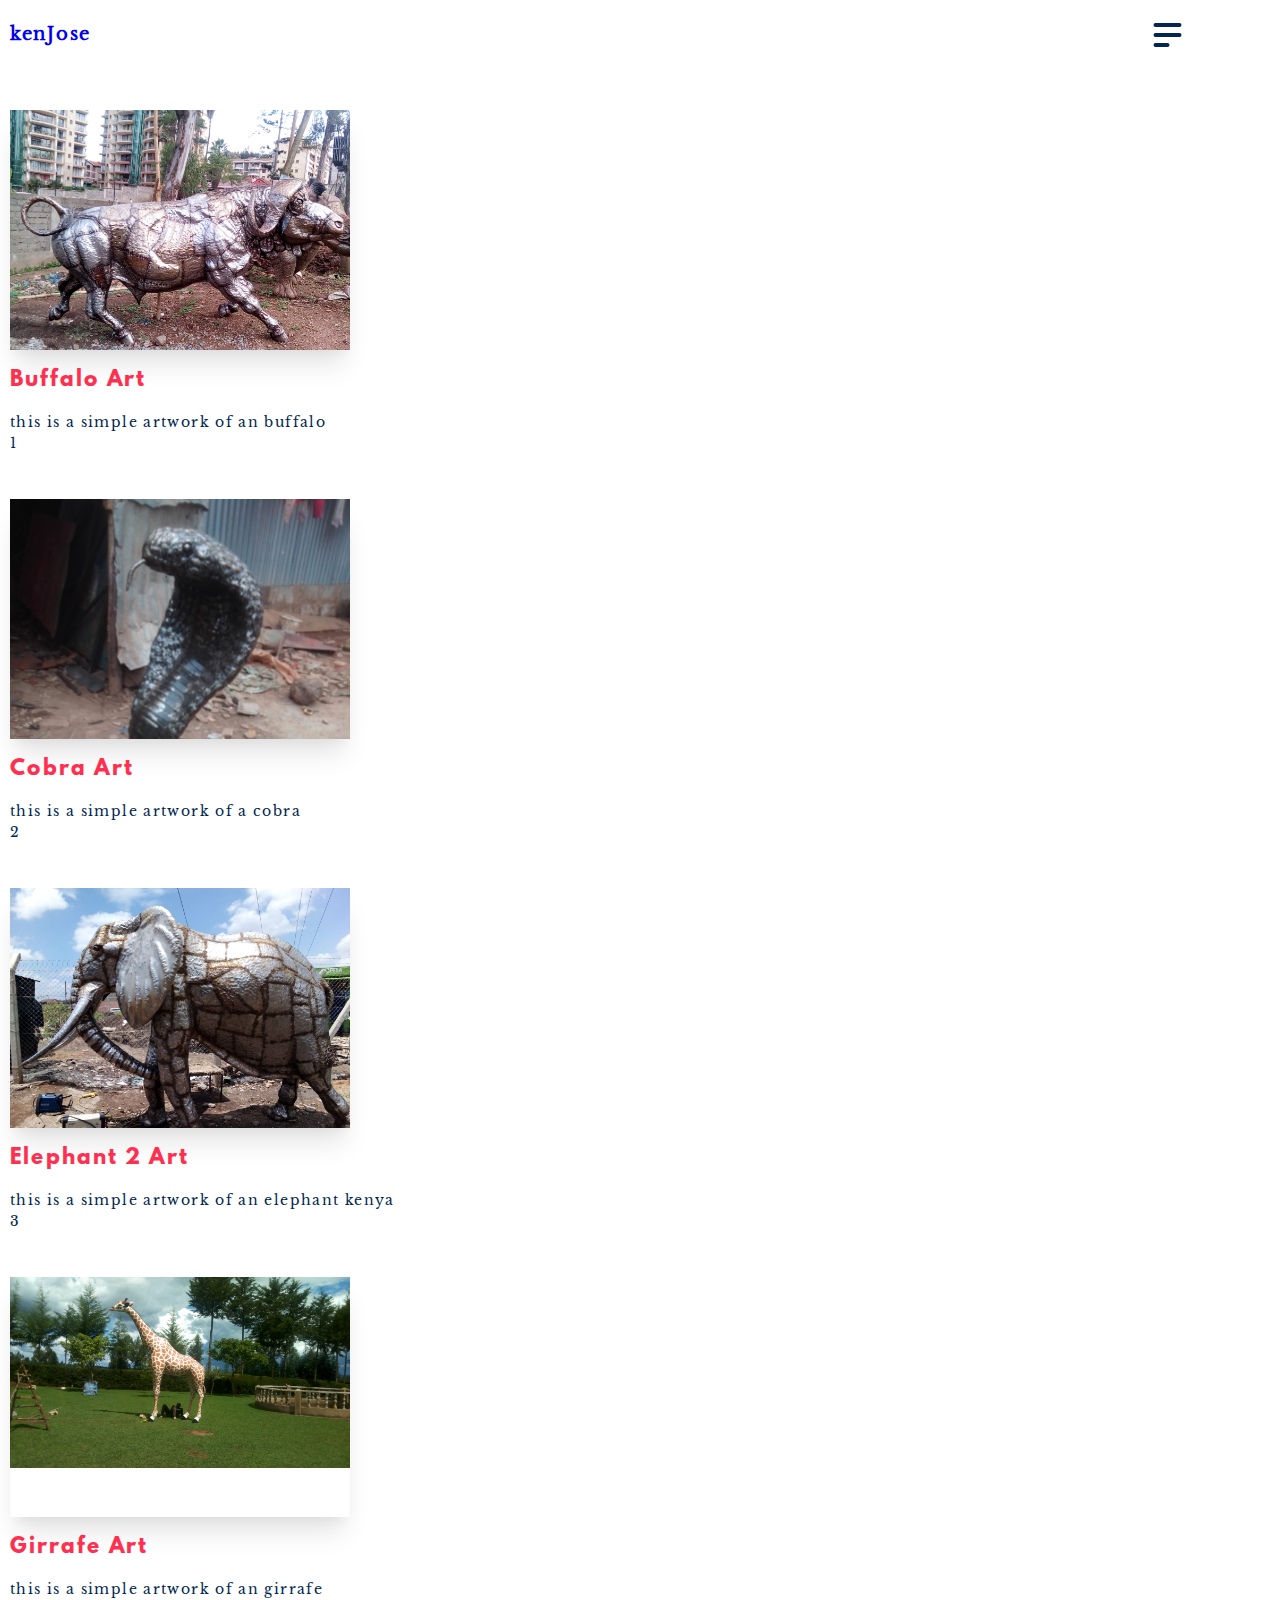
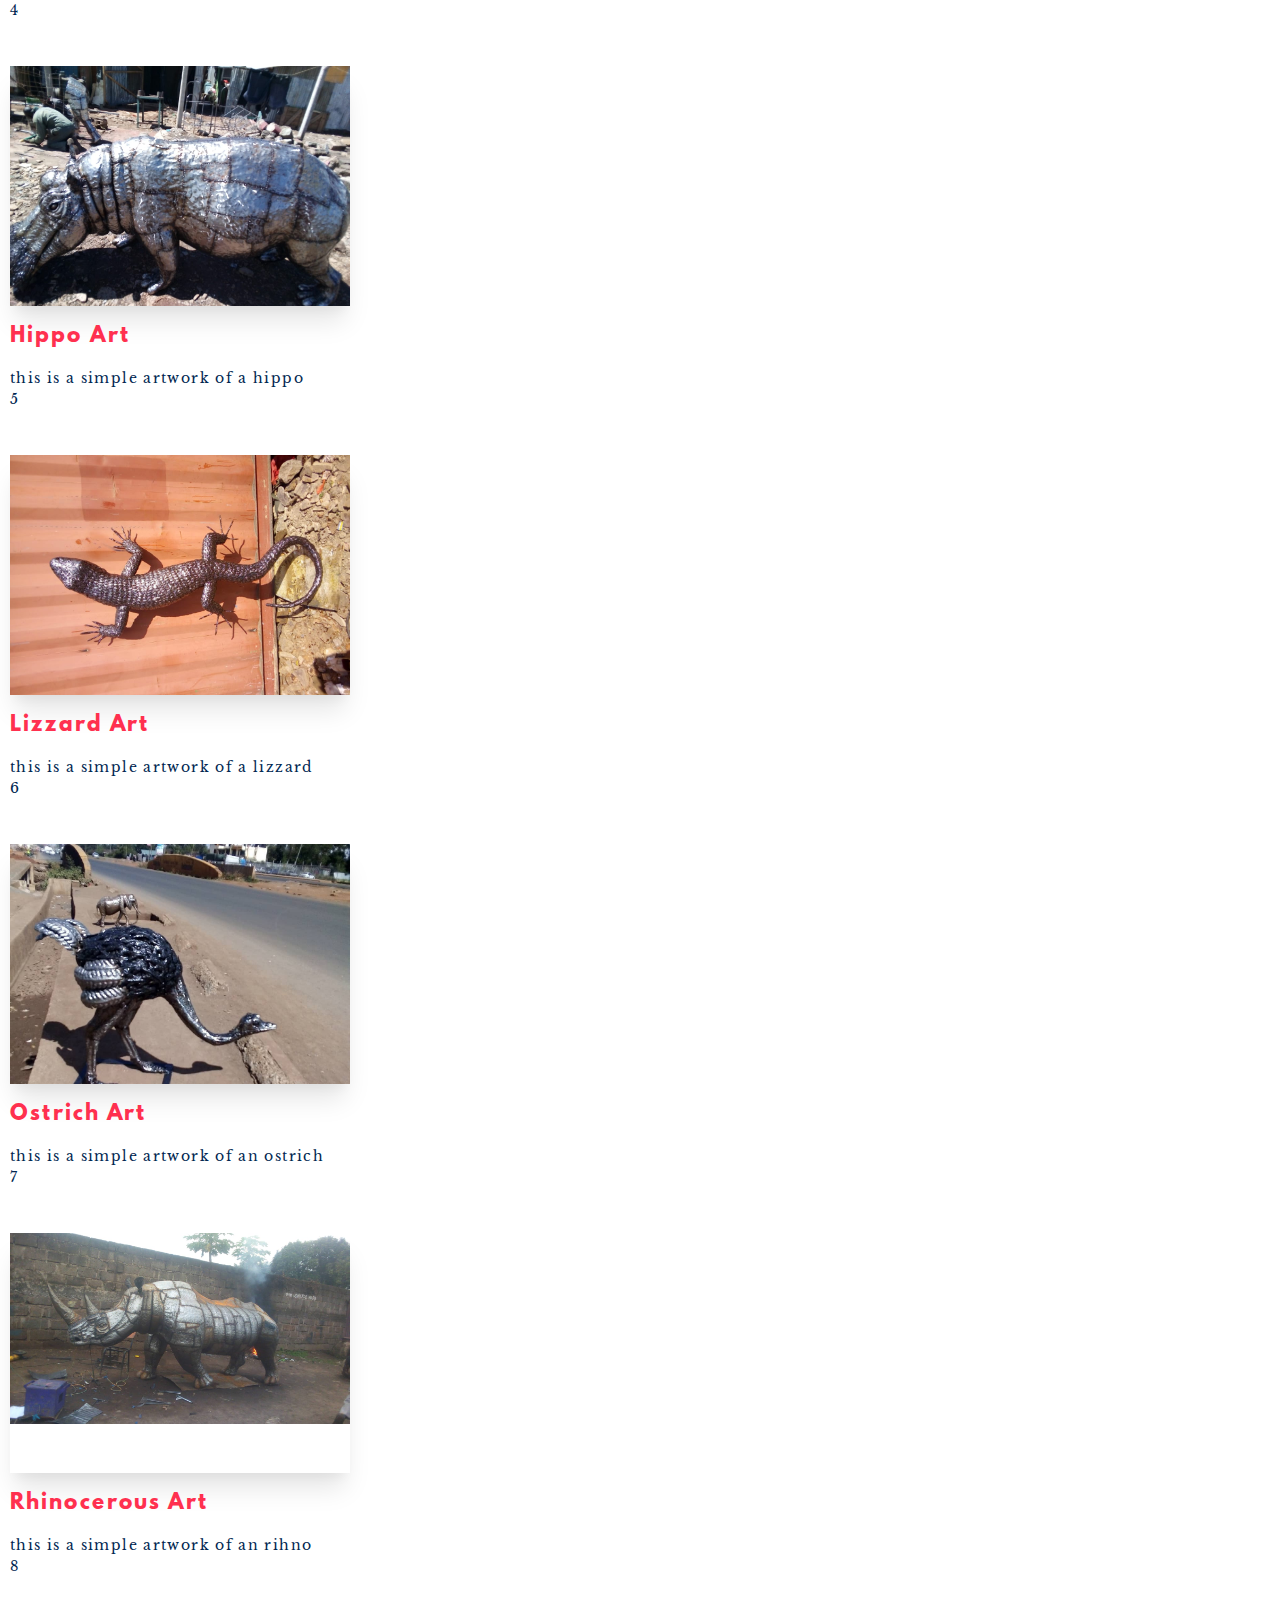
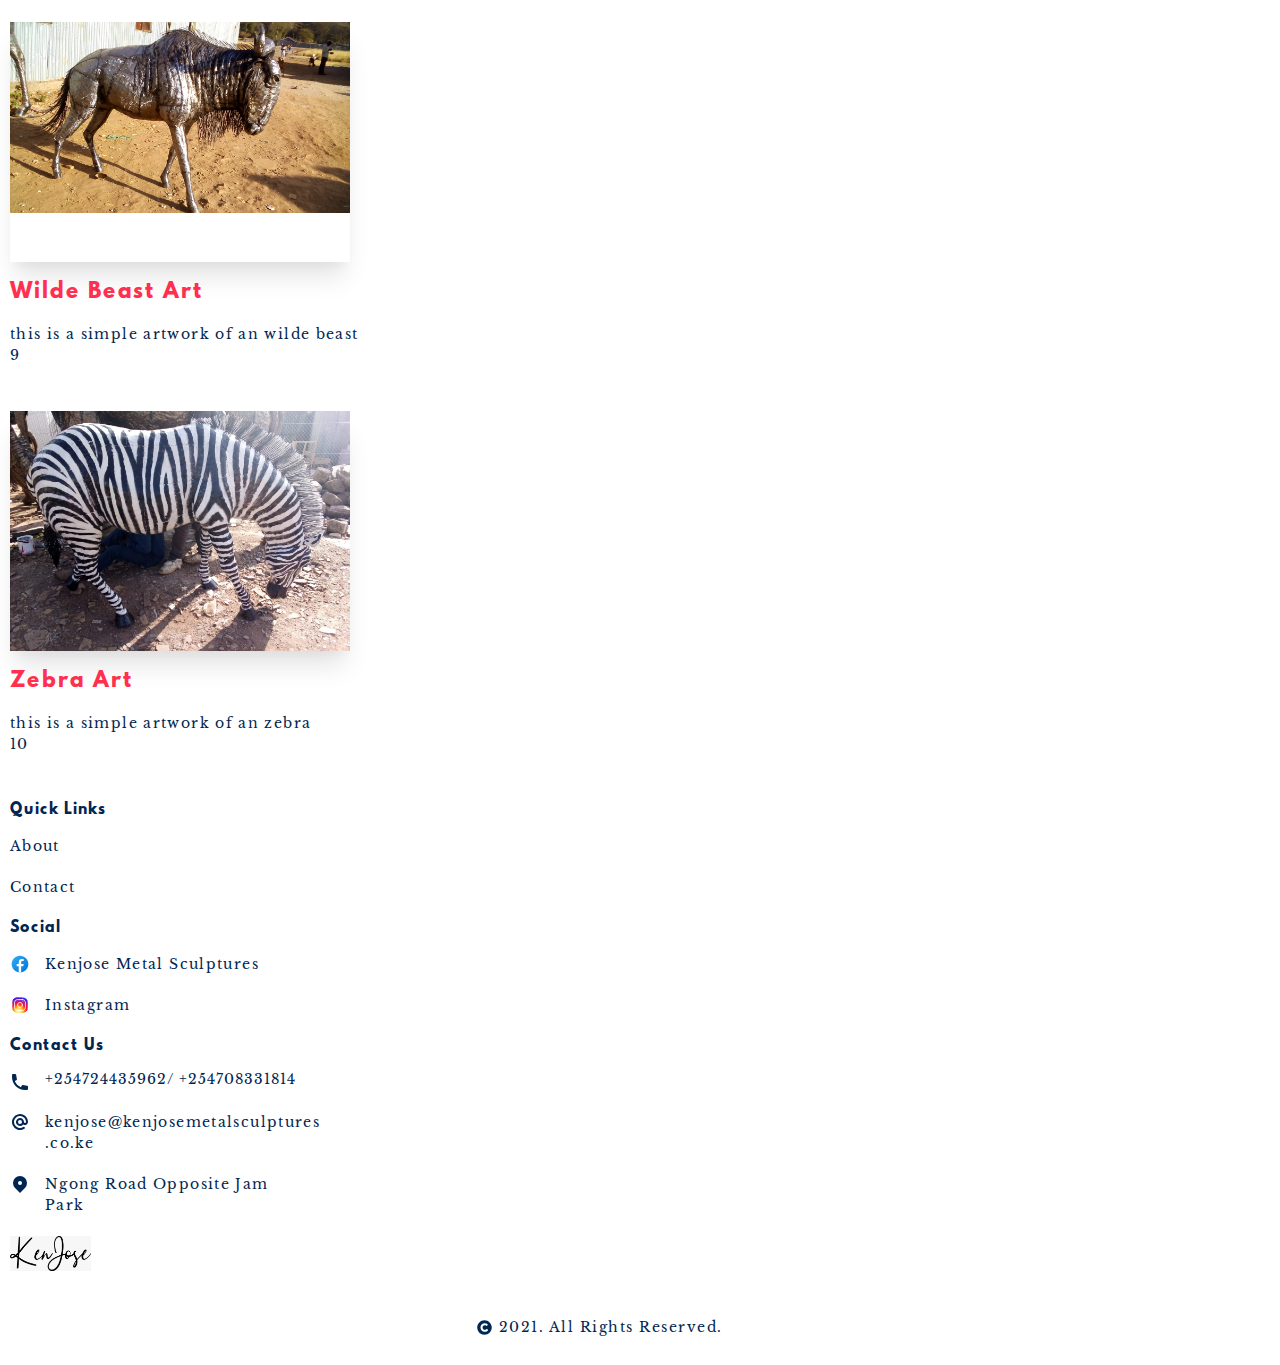
==== index.html @ a6ad96e0 "Added box shadows" ====
<!DOCTYPE html>
<html lang="en">

<head>
    <meta charset="UTF-8">
    <meta http-equiv="X-UA-Compatible" content="IE=edge">
    <meta name="viewport" content="width=device-width, initial-scale=1.0">
    <title>KenJoseMetalSculptures</title>
    <link rel="preconnect" href="https://fonts.googleapis.com">
    <link rel="preconnect" href="https://fonts.gstatic.com" crossorigin>
    <link href="https://fonts.googleapis.com/css2?family=Fira+Sans:wght@300;400;500;900&family=Imprima&display=swap"
        rel="stylesheet">
    <link rel="stylesheet" href="assets/css/style.css">
</head>

<body>

    <!-- header section -->
    <div class="container">

        <header class="header">
            <a href="#" class="brand">
                kenJose
            </a>

            <img src="/assets/images/icons/menu.svg" alt="menu icon" class="menu">

            <nav class="navigation">
                <ul>
                    <li>
                        <a href="index.html">
                            <img src="/assets/images/icons/home.svg" alt="home icon" class="nav-icons">
                            home
                        </a>
                    </li>

                    <li>
                        <a href="about.html">
                            <img src="/assets/images/icons/about.svg" alt="about icon" class="nav-icons">
                            about
                        </a>
                    </li>

                    <li>
                        <a href="contact.html">
                            <img src="/assets/images/icons/contact.svg" alt="contact icon" class="nav-icons">
                            contact us
                        </a>
                    </li>
                </ul>
            </nav>
        </header>
    </div>

    <div class="container">
        <div class="row">

        </div>
    </div>

    <!-- footer section  -->
    <footer class="footer">

        <div class="container">
            <div class="row">
                <div class="col">
                    <div class="quick-links">
                        <h5 class="footer-heading">
                            quick links
                        </h5>

                        <ul>
                            <li>
                                <a href="#">
                                    about
                                </a>
                            </li>
                            <li>
                                <a href="#">
                                    contact
                                </a>
                            </li>
                        </ul>
                    </div>
                </div>

                <div class="col">
                    <div class="quick-links">
                        <h5 class="footer-heading">
                            social
                        </h5>

                        <ul>
                            <li>
                                <a href="https://www.facebook.com/108426881083800/posts/264780918781728/?app=fbl">
                                    <img src="/assets/images/icons/icons8-facebook.svg" alt="facebook icon">
                                    <p>
                                        kenjose metal sculptures
                                    </p>
                                </a>
                            </li>
                            <li>
                                <a href="#">
                                    <img src="/assets/images/icons/icons8-instagram.svg" alt="instagram icon">
                                    <p>
                                        instagram
                                    </p>
                                </a>
                            </li>
                        </ul>
                    </div>
                </div>

                <div class="col">
                    <div class="quick-links">
                        <h5 class="footer-heading">
                            contact us
                        </h5>

                        <ul>
                            <li>
                                <img src="/assets/images/icons/phone.svg" alt="phone icon">
                                <p>
                                    +254724435962/ +254708331814
                                </p>
                            </li>
                            <li class="email">
                                <a href="#">
                                    <img src="/assets/images/icons/mail.svg" alt="mail icon">
                                    <p>
                                        kenjose@kenjosemetalsculptures.co.ke
                                    </p>
                                </a>
                            </li>
                            <li>
                                <a href="#">
                                    <img src="/assets/images/icons/location.svg" alt="location icon">
                                    <p>
                                        Ngong Road opposite Jam park
                                    </p>
                                </a>
                            </li>
                        </ul>
                    </div>
                </div>

                <div class="col">
                    <div class="quick-links">
                        <a href="#" class="footer-brand">
                            <img src="/assets/images/logos/kenjose (2).jpeg" style="height: 35px;">
                        </a>
                    </div>
                </div>

                <div class="copyright">

                    <img src="/assets/images/icons/copyright-solid (1).svg" alt="copyright icon">
                    <p>
                        2021. all rights reserved.
                    </p>
                </div>
            </div>
        </div>
    </footer>

    <script type="module" src="/assets/js/index.js"></script>
    <script src="/assets/js/navigation.js"></script>
</body>

</html>
---- assets/css/style.css ----
/* http://meyerweb.com/eric/tools/css/reset/ 
   v2.0 | 20110126
   License: none (public domain)
*/
html,
body,
div,
span,
applet,
object,
iframe,
h1,
h2,
h3,
h4,
h5,
h6,
p,
blockquote,
pre,
a,
abbr,
acronym,
address,
big,
cite,
code,
del,
dfn,
em,
img,
ins,
kbd,
q,
s,
samp,
small,
strike,
strong,
sub,
sup,
tt,
var,
b,
u,
i,
center,
dl,
dt,
dd,
ol,
ul,
li,
fieldset,
form,
label,
legend,
table,
caption,
tbody,
tfoot,
thead,
tr,
th,
td,
article,
aside,
canvas,
details,
embed,
figure,
figcaption,
footer,
header,
hgroup,
menu,
nav,
output,
ruby,
section,
summary,
time,
mark,
audio,
video {
  margin: 0;
  padding: 0;
  border: 0;
  font-size: 100%;
  font: inherit;
  vertical-align: baseline; }

/* HTML5 display-role reset for older browsers */
article,
aside,
details,
figcaption,
figure,
footer,
header,
hgroup,
menu,
nav,
section {
  display: block; }

body {
  line-height: 1; }

ol,
ul {
  list-style: none; }

blockquote,
q {
  quotes: none; }

blockquote:before,
blockquote:after,
q:before,
q:after {
  content: "";
  content: none; }

table {
  border-collapse: collapse;
  border-spacing: 0; }

@font-face {
  font-family: "league";
  src: local("/assets/fonts/leaguespartan.ttf"), url("/assets/fonts/leaguespartan.ttf"); }

@font-face {
  font-family: "libre";
  src: local("/assets/fonts/LibreBaskerville.ttf"), url("/assets/fonts/LibreBaskerville.ttf"); }

*,
*::before,
*::after {
  box-sizing: border-box;
  font-family: "libre", sans-serif; }

h1,
h2,
h3,
h4,
h5,
h6 {
  font-family: "league", sans-serif; }

body {
  font-size: 16px;
  color: #002651;
  font-family: "libre", sans-serif; }

a {
  text-decoration: none; }

.container {
  max-width: 1200px;
  padding-left: 10px;
  padding-right: 10px; }

.container-fluid {
  padding: 0; }

.row::after {
  content: "";
  display: table;
  clear: both; }

[class*="col-"] {
  float: left; }

.header {
  height: 70px;
  display: flex;
  justify-content: space-between;
  align-items: center;
  position: sticky;
  z-index: 2; }
  .header .menu {
    height: 40px;
    width: 45px; }

@media only screen and (max-width: 48em) {
  .header {
    border: 1px solid red; } }

.brand {
  font-size: 1.1rem;
  font-weight: bold;
  letter-spacing: 1.73px; }

.navigation {
  position: absolute;
  top: 0;
  left: 0;
  height: 100vh;
  width: 100vw;
  background: white;
  display: none;
  padding-top: 70px;
  margin-right: -10px;
  margin-left: -10px;
  z-index: -1; }
  .navigation .nav-icons {
    width: 19px;
    height: 19px;
    margin-right: 60px; }
  .navigation ul li {
    padding-left: 25px; }
    .navigation ul li a {
      text-transform: capitalize;
      letter-spacing: 1.57px;
      font-weight: bold;
      font-size: 0.9rem;
      padding: 26px 120px 20px 0;
      outline: none;
      display: flex;
      align-items: center; }

.media-item {
  width: 340px;
  height: 240px;
  overflow: hidden;
  box-shadow: rgba(0, 0, 0, 0.1) 0px 20px 25px -5px, rgba(0, 0, 0, 0.04) 0px 10px 10px -5px; }
  .media-item img {
    width: 100%;
    object-fit: contain;
    object-position: center center; }

.media {
  margin-top: 2.5rem; }
  .media .media-body .media-head {
    font-size: 1.25rem;
    font-weight: 500;
    text-transform: capitalize;
    letter-spacing: 1.94px;
    line-height: 30px;
    color: #ff304f;
    margin-top: 1rem;
    margin-bottom: 1rem; }
  .media .media-body p {
    font-size: 0.9rem;
    letter-spacing: 1.37px;
    line-height: 21px; }
  .media .media-body:last-child {
    margin-bottom: 2.8125rem; }

.footer .quick-links .footer-heading {
  font-size: 0.875rem;
  letter-spacing: 1.01px;
  line-height: 21px;
  text-transform: capitalize;
  margin-bottom: 0.9375rem;
  font-weight: bold; }

.footer .quick-links ul li {
  margin-bottom: 1.25rem;
  display: flex;
  font-size: 0.875rem;
  letter-spacing: 1px; }
  .footer .quick-links ul li a {
    text-transform: capitalize;
    letter-spacing: 1.37px;
    line-height: 21px;
    font-size: 0.875rem;
    display: flex;
    width: 300px;
    color: #002651; }
  .footer .quick-links ul li img {
    width: 20px;
    height: 20px;
    margin-right: 0.9375rem; }

.footer .quick-links .footer-brand {
  font-size: 1.1rem;
  font-weight: bold;
  letter-spacing: 1.73px; }

.footer .quick-links .email p {
  text-transform: lowercase;
  word-wrap: break-word;
  width: 280px; }

.h2 {
  letter-spacing: 2.02px;
  line-height: 42px;
  font-size: 1.75rem;
  text-transform: capitalize; }

.copyright {
  display: flex;
  justify-content: center;
  margin-top: 2.8125rem;
  margin-bottom: 1.875rem;
  text-align: center;
  font-size: 0.875rem;
  letter-spacing: 1.51px; }
  .copyright img {
    width: 15px;
    height: 15px;
    margin-right: 0.4rem; }
  .copyright p {
    text-transform: capitalize; }

.services {
  font-size: 0.9rem;
  letter-spacing: 1.37px;
  text-transform: capitalize;
  line-height: 21px;
  list-style-type: disc;
  padding-left: 10px; }
  .services .inner-services {
    list-style-type: decimal;
    padding-left: 20px; }

.contact {
  background: #ff7b8f;
  margin-right: -10px;
  margin-left: -10px;
  padding-left: 10px;
  padding-right: 10px;
  height: 500px;
  padding-top: 50px; }
  .contact ul {
    margin-top: 35px; }
    .contact ul li a {
      display: flex;
      align-items: center;
      margin-top: 15px; }
      .contact ul li a img {
        width: 26px;
        height: 26px;
        margin-right: 15px; }
      .contact ul li a p {
        font-size: 0.9rem;
        letter-spacing: 1.37px;
        text-transform: capitalize;
        color: #002651; }

.email-form {
  height: 700px;
  width: 99%;
  margin: auto;
  border-radius: 5px;
  box-shadow: 5px 5px 45px rgba(0, 0, 0, 0.3);
  background: white;
  position: relative;
  top: -250px; }
  .email-form h3 {
    font-size: 1.125rem;
    text-transform: capitalize;
    font-weight: 600;
    letter-spacing: 1.76px;
    line-height: 27px;
    margin-left: 26px;
    margin-bottom: 30px;
    padding-top: 30px; }
  .email-form form input[type="text"],
  .email-form form input[type="email"],
  .email-form form textarea {
    height: 43px;
    width: 85%;
    border: 1px solid #e2e2e2;
    border-radius: 5px;
    outline: none;
    padding: 15px;
    margin-bottom: 20px;
    display: block;
    margin-right: auto;
    margin-left: auto;
    letter-spacing: 1.18px;
    line-height: 18px;
    background: #f8f8f8;
    font-family: LibreBaskerville;
    font-size: 0.9rem; }
  .email-form form textarea {
    height: 150px; }
  .email-form form button {
    width: 85%;
    display: block;
    margin: auto;
    letter-spacing: 1.18px;
    line-height: 18px;
    font-size: 0.75rem;
    padding-top: 17px;
    padding-bottom: 17px;
    outline: none;
    border: 1px;
    border-radius: 5px;
    background: #ff304f;
    color: white; }
  .email-form hr {
    margin: auto;
    width: 266px;
    margin-top: 50px;
    margin-bottom: 50px;
    border: 1px solid #e2e2e2; }
  .email-form ul {
    margin-left: 26px;
    letter-spacing: 1.37px; }
    .email-form ul li {
      margin-bottom: 0.9375rem;
      display: flex;
      font-size: 0.875rem; }
      .email-form ul li a {
        color: #002651;
        max-width: 280px;
        text-transform: capitalize;
        line-height: 21px;
        font-size: 0.875rem;
        display: flex; }
        .email-form ul li a p {
          word-wrap: break-word;
          max-width: 260px; }
      .email-form ul li img {
        width: 20px;
        height: 20px;
        margin-right: 0.9375rem; }

.margin_bottom {
  position: relative;
  margin-top: -18rem;
  height: 100px;
  width: 100%; }

.content {
  margin-right: 10px;
  margin-left: 10px; }
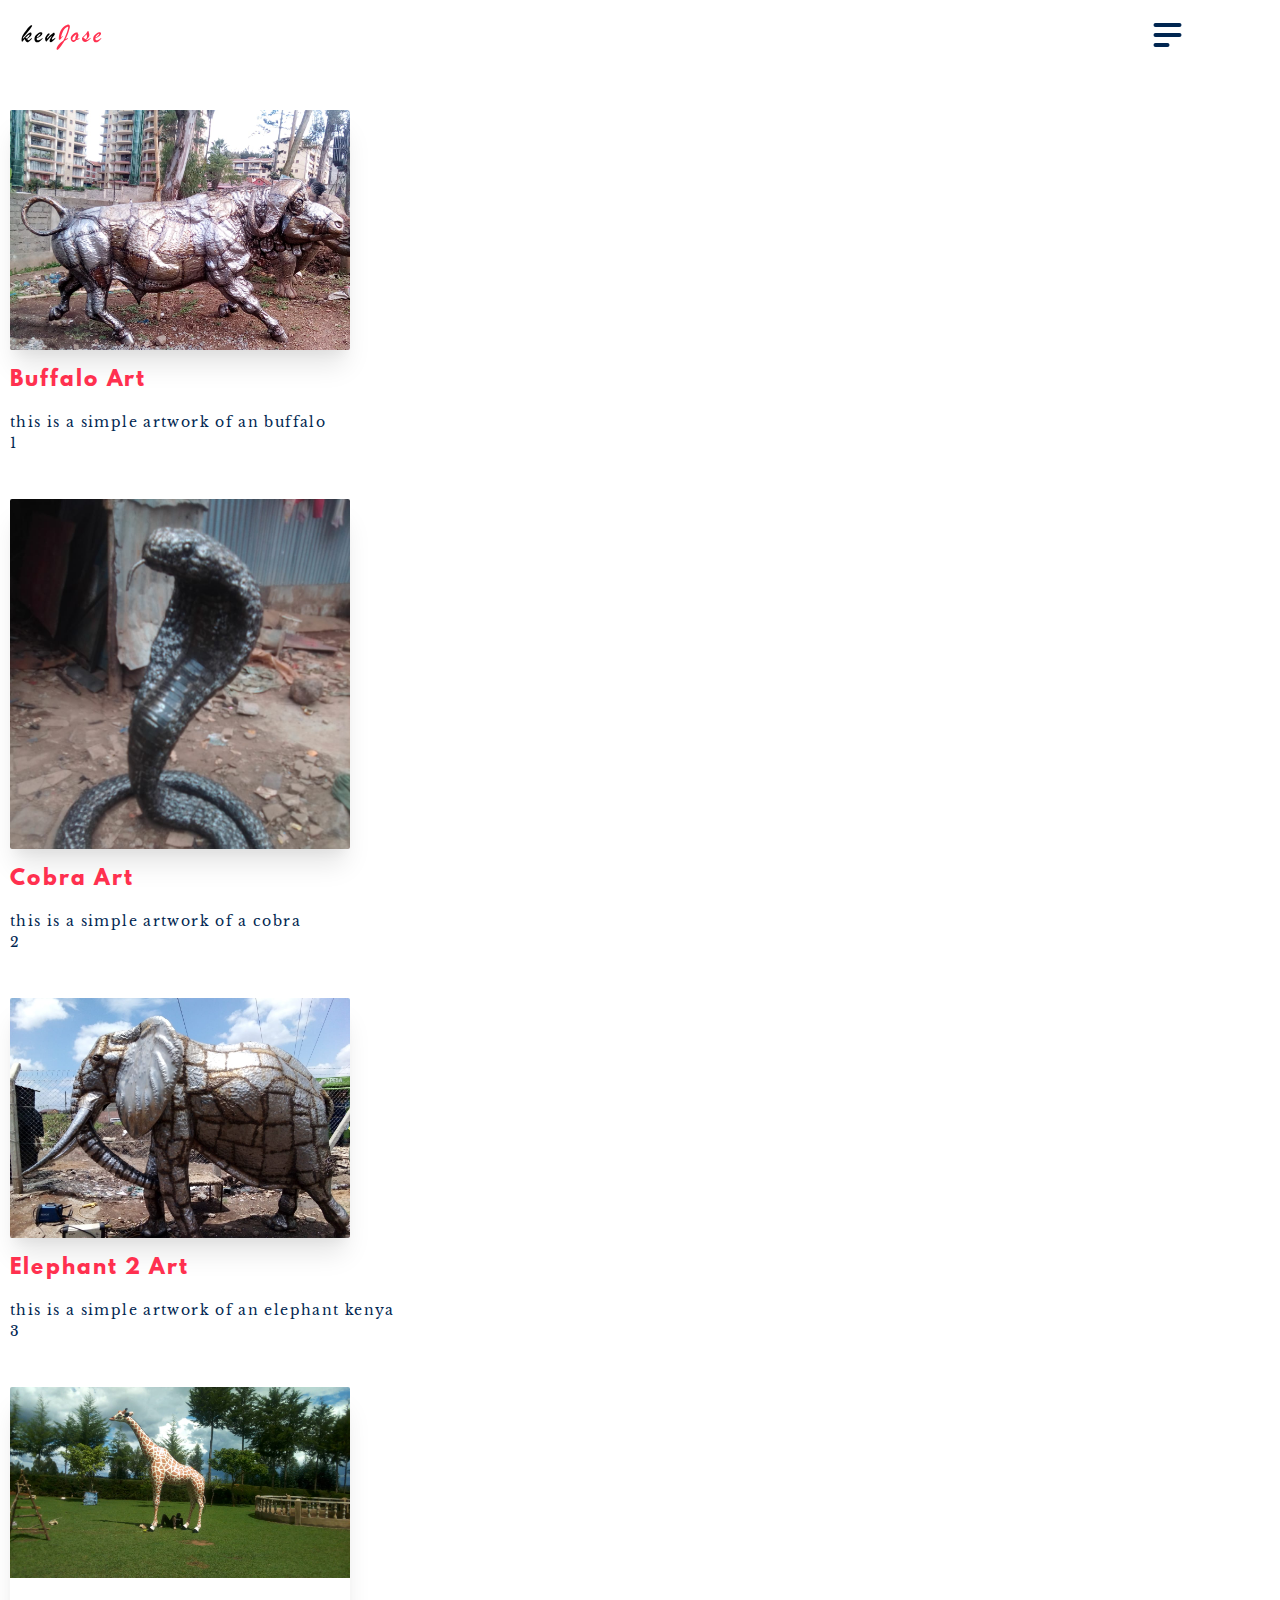
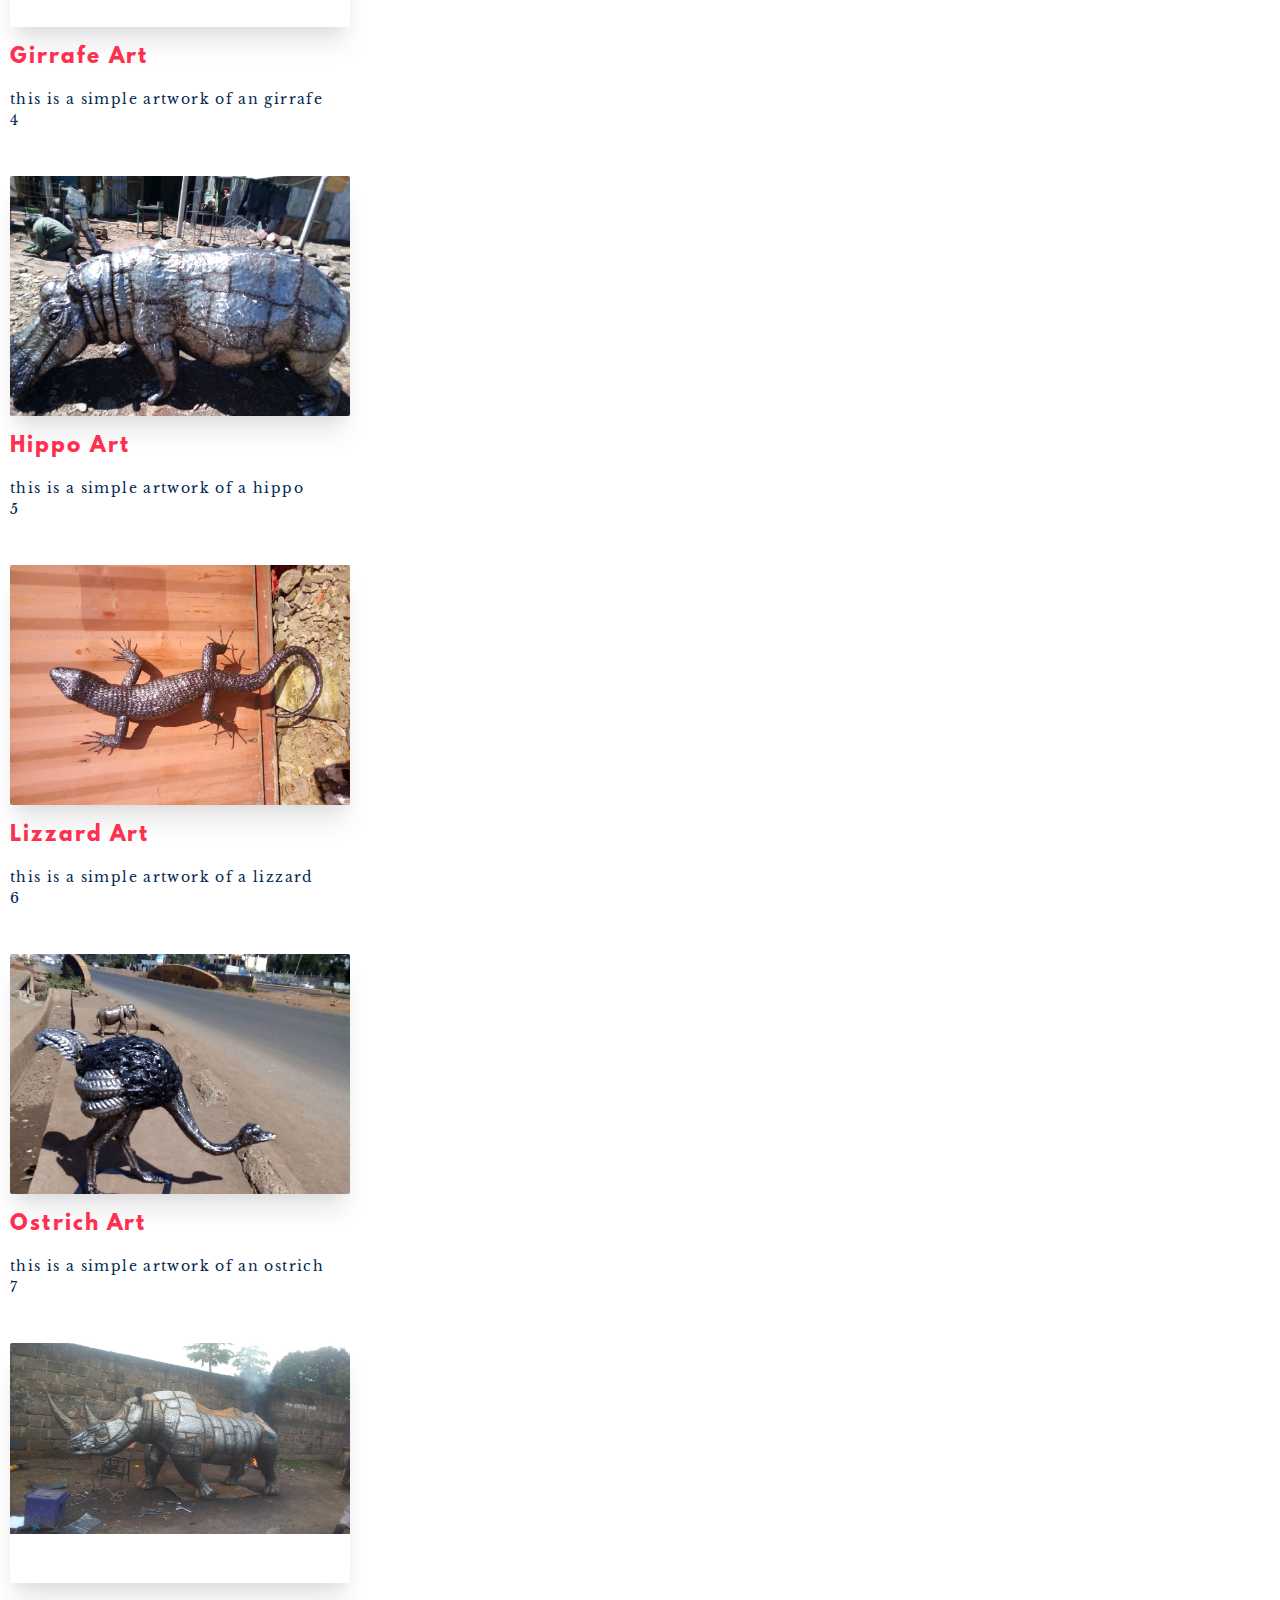
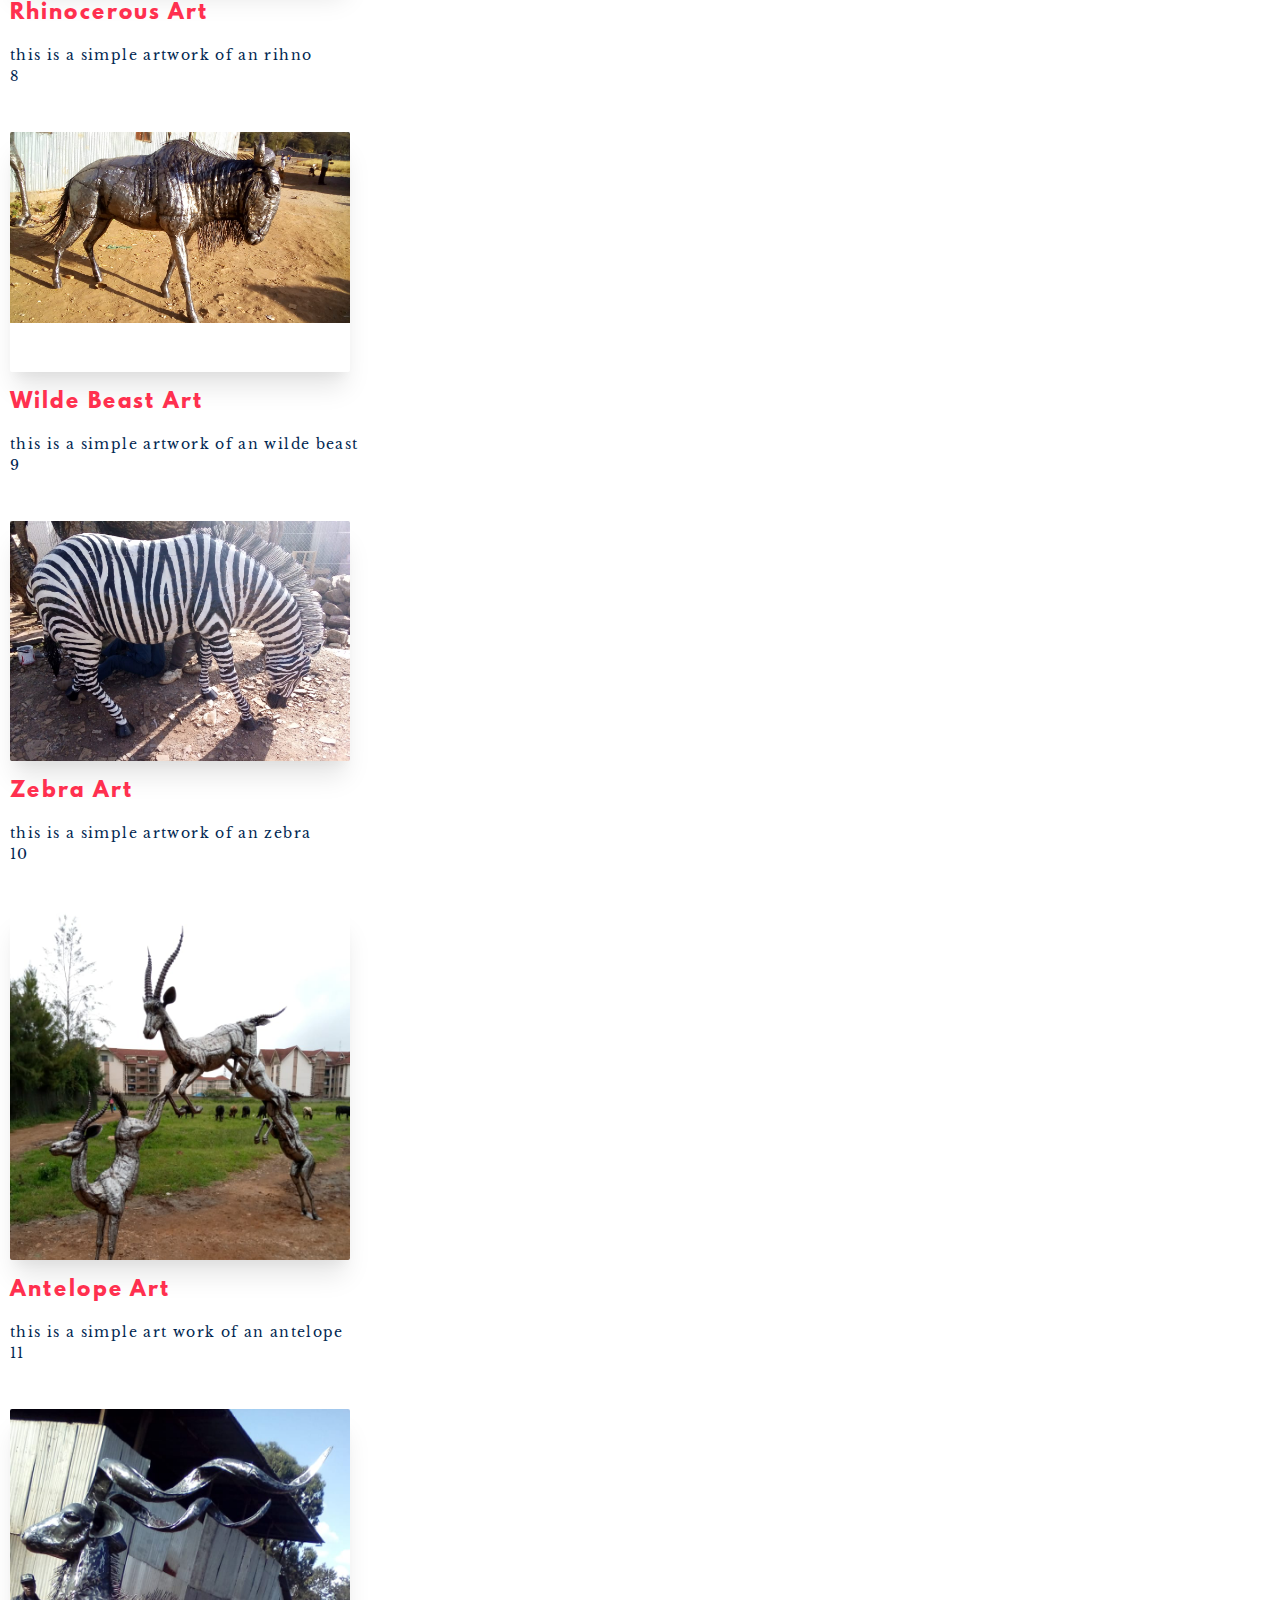
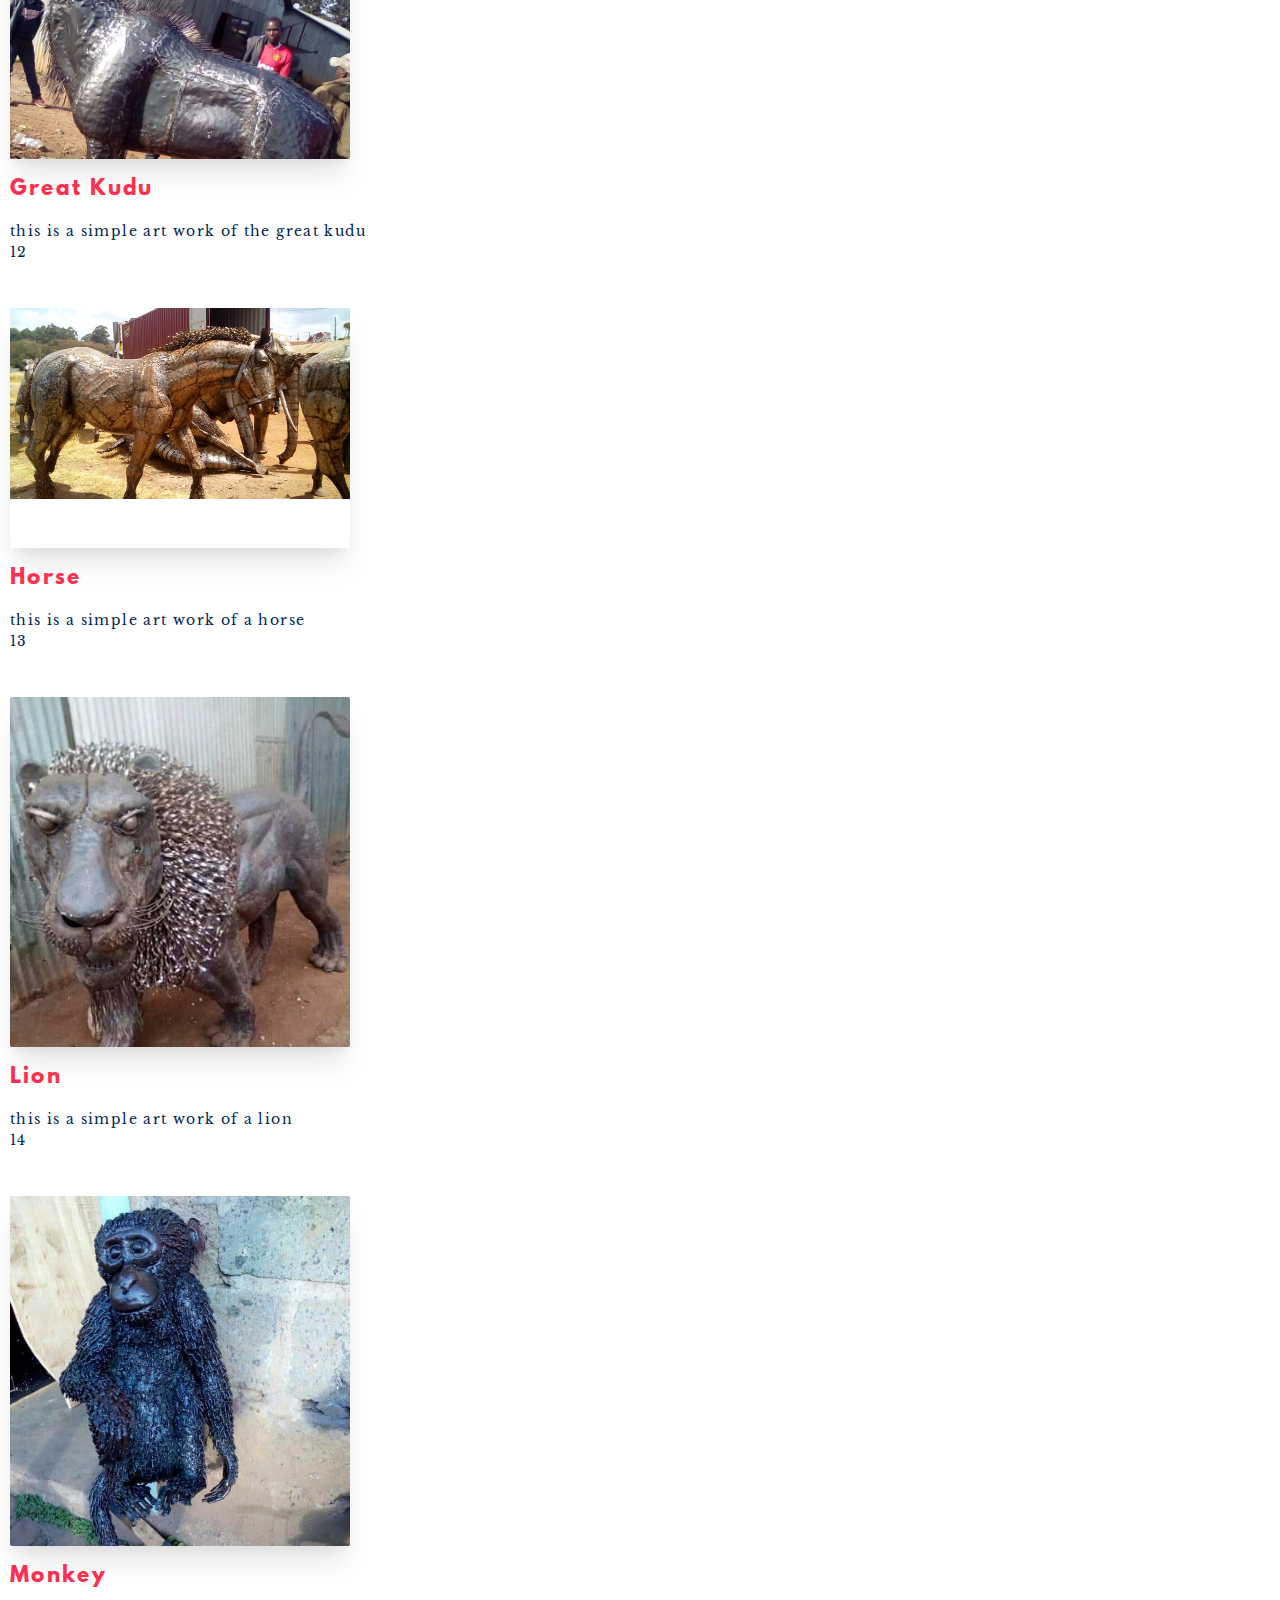
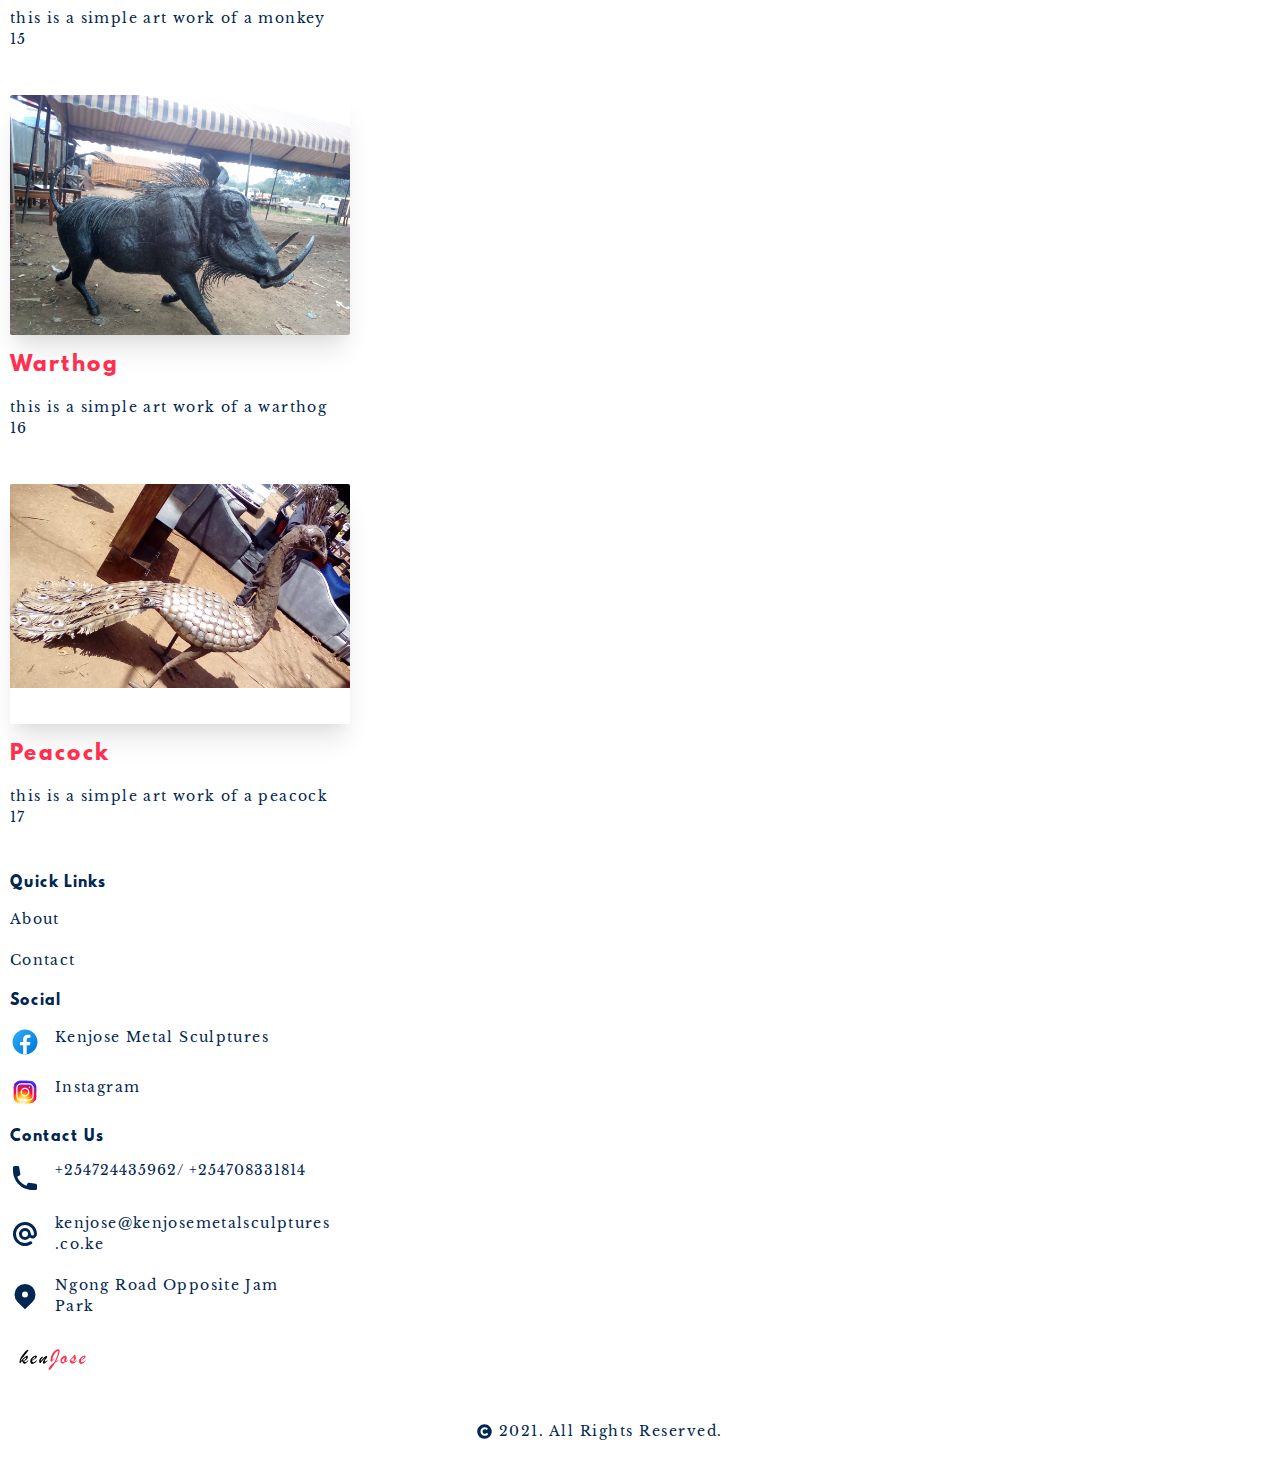
==== commit 38a5770e: "Added a test container forlonger images and modified the logo colors" ====
--- a/index.html
+++ b/index.html
@@ -20,7 +20,7 @@
 
         <header class="header">
             <a href="#" class="brand">
-                kenJose
+                <img src="/assets/images/logos/Artboard 1@2x.svg" alt="">
             </a>
 
             <img src="/assets/images/icons/menu.svg" alt="menu icon" class="menu">
@@ -147,7 +147,7 @@
                 <div class="col">
                     <div class="quick-links">
                         <a href="#" class="footer-brand">
-                            <img src="/assets/images/logos/kenjose (2).jpeg" style="height: 35px;">
+                            <img src="/assets/images/logos/Artboard 1@2x.svg">
                         </a>
                     </div>
                 </div>
--- a/assets/css/style.css
+++ b/assets/css/style.css
@@ -172,6 +172,10 @@
 [class*="col-"] {
   float: left; }
 
+@media only screen and (min-width: 48em) {
+  .col-1-2 {
+    width: 50%; } }
+
 .header {
   height: 70px;
   display: flex;
@@ -183,14 +187,9 @@
     height: 40px;
     width: 45px; }
 
-@media only screen and (max-width: 48em) {
-  .header {
-    border: 1px solid red; } }
-
-.brand {
-  font-size: 1.1rem;
-  font-weight: bold;
-  letter-spacing: 1.73px; }
+.brand img {
+  width: 100px;
+  height: 50px; }
 
 .navigation {
   position: absolute;
@@ -224,14 +223,22 @@
   width: 340px;
   height: 240px;
   overflow: hidden;
-  box-shadow: rgba(0, 0, 0, 0.1) 0px 20px 25px -5px, rgba(0, 0, 0, 0.04) 0px 10px 10px -5px; }
+  box-shadow: rgba(0, 0, 0, 0.1) 0px 20px 25px -5px, rgba(0, 0, 0, 0.04) 0px 10px 10px -5px;
+  border-radius: 2px; }
   .media-item img {
     width: 100%;
-    object-fit: contain;
-    object-position: center center; }
+    object-fit: fill;
+    object-position: 50% 50%; }
+
+.media-item-large {
+  height: 350px;
+  width: 340px;
+  overflow: hidden; }
 
 .media {
   margin-top: 2.5rem; }
+  .media .media-body .about_head {
+    margin-top: 2rem; }
   .media .media-body .media-head {
     font-size: 1.25rem;
     font-weight: 500;
@@ -270,14 +277,11 @@
     width: 300px;
     color: #002651; }
   .footer .quick-links ul li img {
-    width: 20px;
-    height: 20px;
+    width: 30px;
     margin-right: 0.9375rem; }
 
-.footer .quick-links .footer-brand {
-  font-size: 1.1rem;
-  font-weight: bold;
-  letter-spacing: 1.73px; }
+.footer .quick-links .footer-brand img {
+  height: 40px; }
 
 .footer .quick-links .email p {
   text-transform: lowercase;
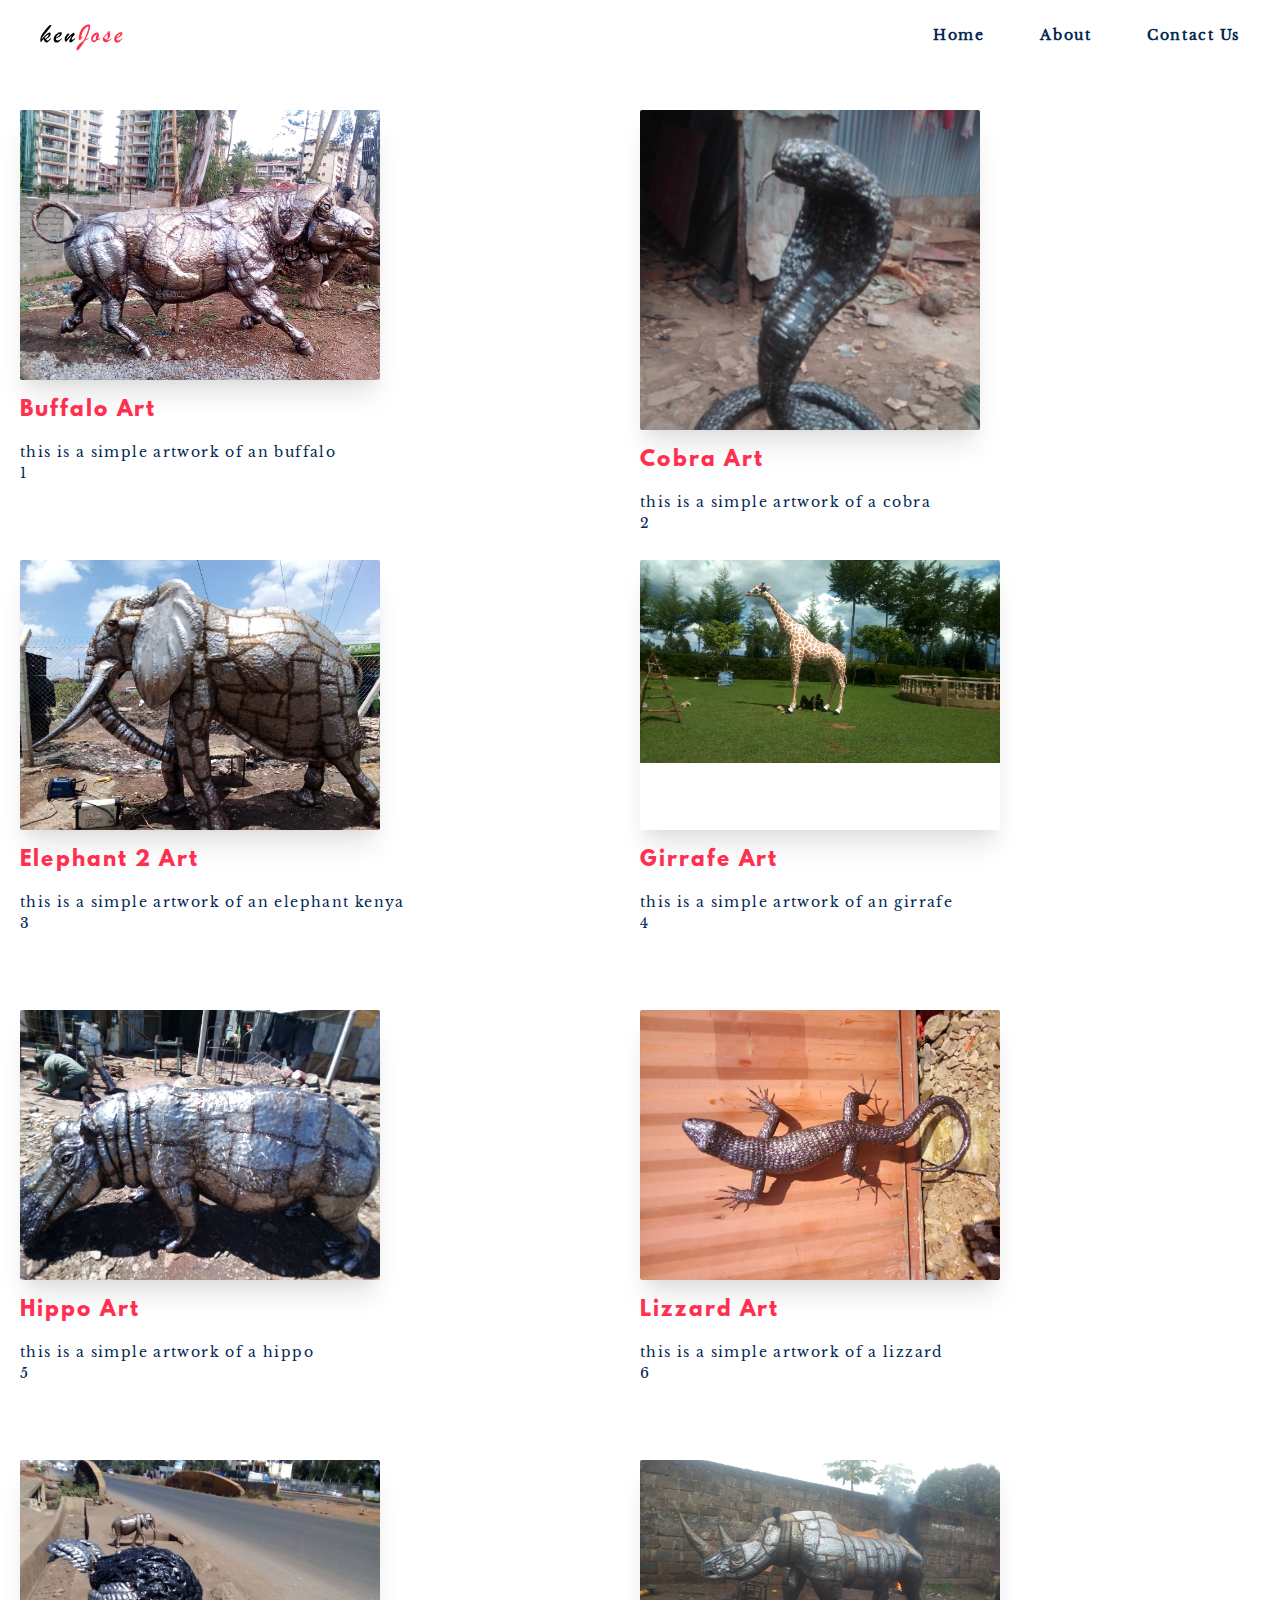
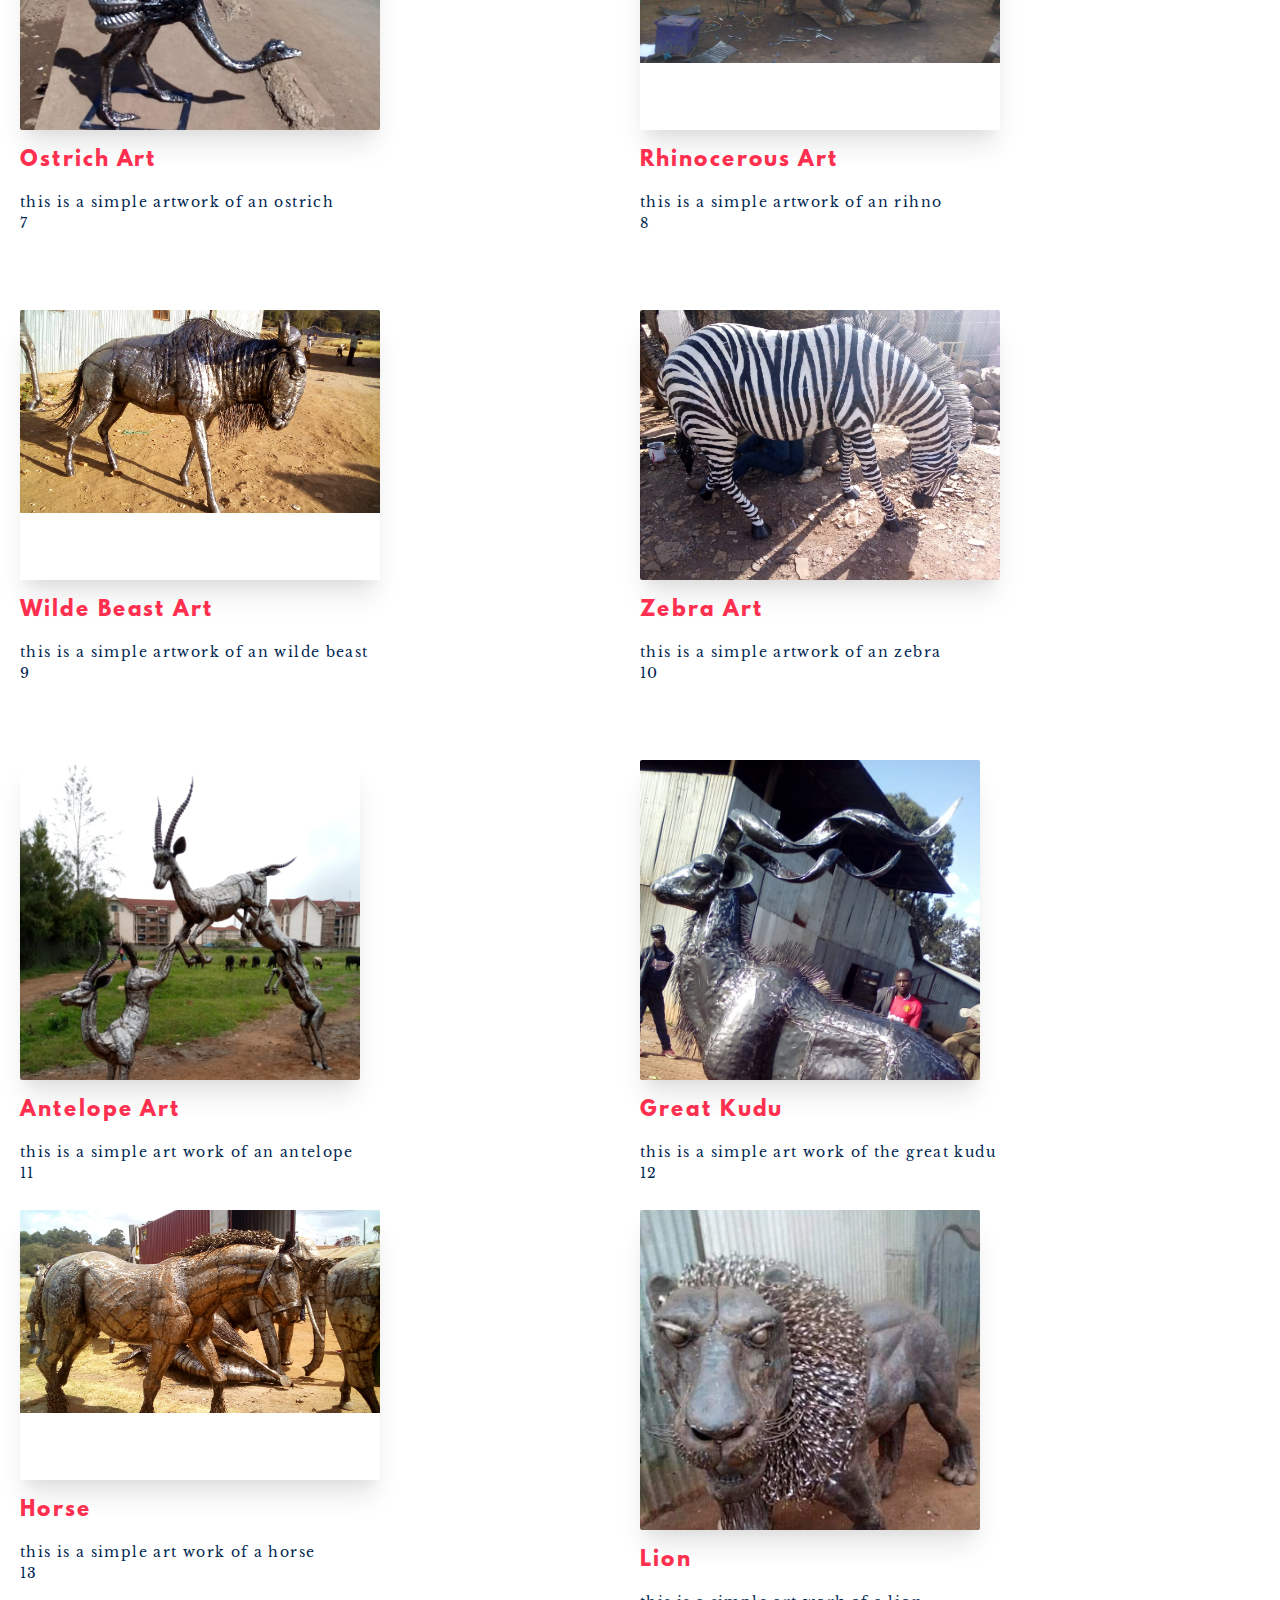
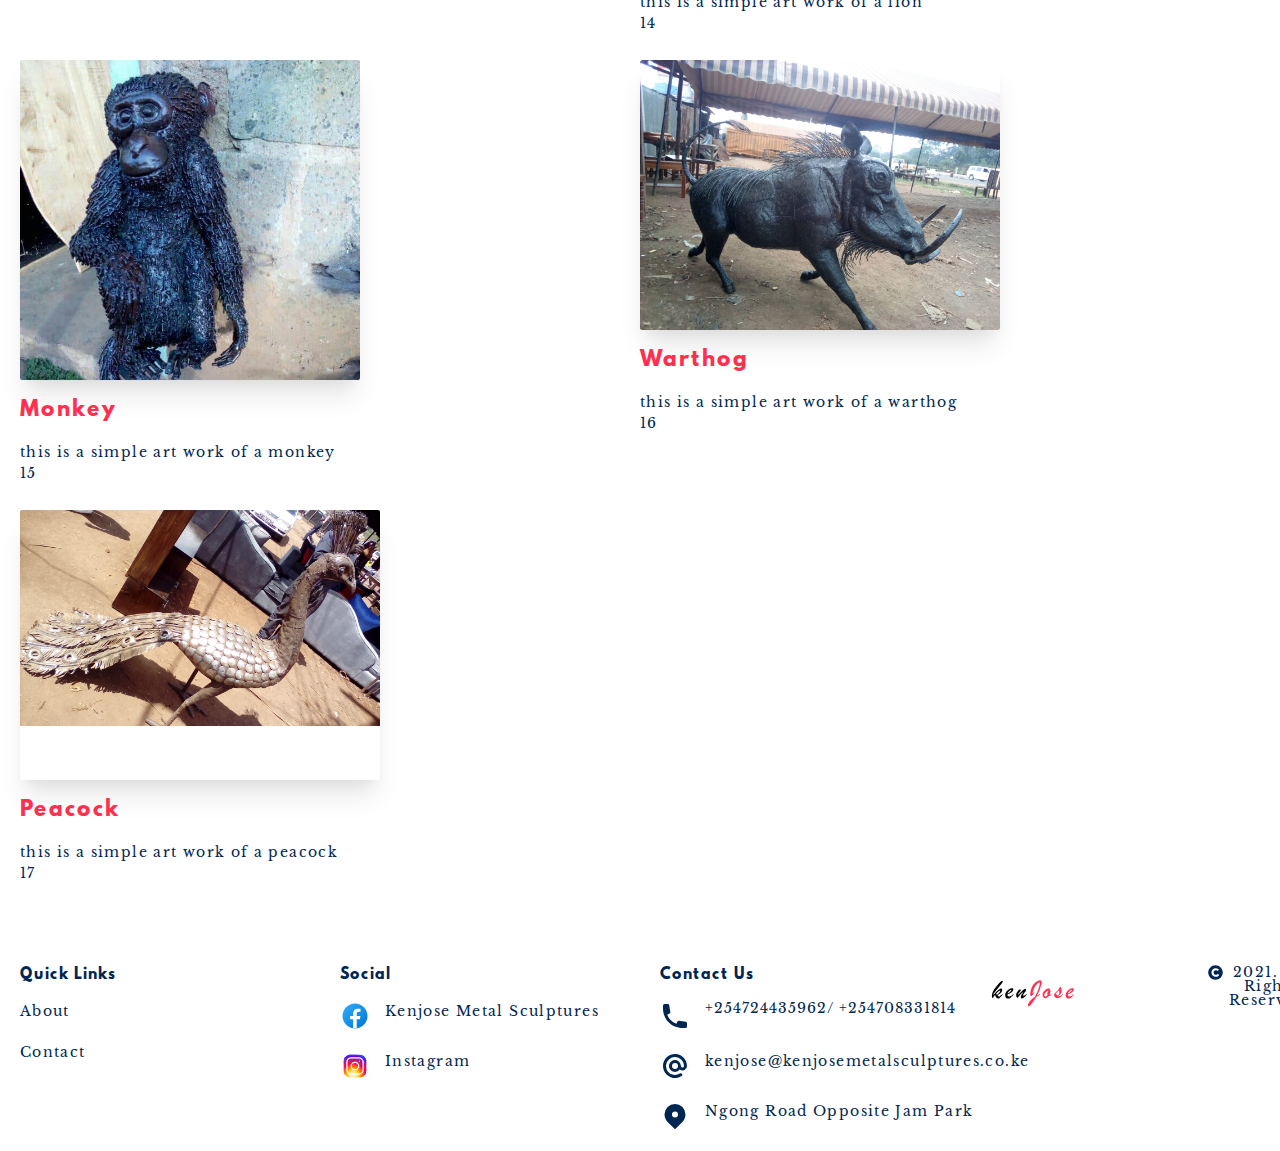
==== commit 3c8e1121: "Added styles for big screens" ====
--- a/index.html
+++ b/index.html
@@ -19,8 +19,8 @@
     <div class="container">
 
         <header class="header">
-            <a href="#" class="brand">
-                <img src="/assets/images/logos/Artboard 1@2x.svg" alt="">
+            <a href="index.html" class="brand">
+                <img src="/assets/images/logos/Artboard 1@2x.svg" alt="logo image">
             </a>
 
             <img src="/assets/images/icons/menu.svg" alt="menu icon" class="menu">
@@ -63,92 +63,94 @@
 
         <div class="container">
             <div class="row">
-                <div class="col">
-                    <div class="quick-links">
-                        <h5 class="footer-heading">
-                            quick links
-                        </h5>
+                <div class="col-roll">
+                    <div class="col">
+                        <div class="quick-links">
+                            <h5 class="footer-heading">
+                                quick links
+                            </h5>
 
-                        <ul>
-                            <li>
-                                <a href="#">
-                                    about
-                                </a>
-                            </li>
-                            <li>
-                                <a href="#">
-                                    contact
-                                </a>
-                            </li>
-                        </ul>
+                            <ul>
+                                <li>
+                                    <a href="#">
+                                        about
+                                    </a>
+                                </li>
+                                <li>
+                                    <a href="#">
+                                        contact
+                                    </a>
+                                </li>
+                            </ul>
+                        </div>
                     </div>
-                </div>
 
-                <div class="col">
-                    <div class="quick-links">
-                        <h5 class="footer-heading">
-                            social
-                        </h5>
+                    <div class="col">
+                        <div class="quick-links">
+                            <h5 class="footer-heading">
+                                social
+                            </h5>
 
-                        <ul>
-                            <li>
-                                <a href="https://www.facebook.com/108426881083800/posts/264780918781728/?app=fbl">
-                                    <img src="/assets/images/icons/icons8-facebook.svg" alt="facebook icon">
+                            <ul>
+                                <li>
+                                    <a href="https://www.facebook.com/108426881083800/posts/264780918781728/?app=fbl">
+                                        <img src="/assets/images/icons/icons8-facebook.svg" alt="facebook icon">
+                                        <p>
+                                            kenjose metal sculptures
+                                        </p>
+                                    </a>
+                                </li>
+                                <li>
+                                    <a href="#">
+                                        <img src="/assets/images/icons/icons8-instagram.svg" alt="instagram icon">
+                                        <p>
+                                            instagram
+                                        </p>
+                                    </a>
+                                </li>
+                            </ul>
+                        </div>
+                    </div>
+
+                    <div class="col">
+                        <div class="quick-links">
+                            <h5 class="footer-heading">
+                                contact us
+                            </h5>
+
+                            <ul>
+                                <li>
+                                    <img src="/assets/images/icons/phone.svg" alt="phone icon">
                                     <p>
-                                        kenjose metal sculptures
+                                        +254724435962/ +254708331814
                                     </p>
-                                </a>
-                            </li>
-                            <li>
-                                <a href="#">
-                                    <img src="/assets/images/icons/icons8-instagram.svg" alt="instagram icon">
-                                    <p>
-                                        instagram
-                                    </p>
-                                </a>
-                            </li>
-                        </ul>
+                                </li>
+                                <li class="email">
+                                    <a href="#">
+                                        <img src="/assets/images/icons/mail.svg" alt="mail icon">
+                                        <p>
+                                            kenjose@kenjosemetalsculptures.co.ke
+                                        </p>
+                                    </a>
+                                </li>
+                                <li>
+                                    <a href="#">
+                                        <img src="/assets/images/icons/location.svg" alt="location icon">
+                                        <p>
+                                            Ngong Road opposite Jam park
+                                        </p>
+                                    </a>
+                                </li>
+                            </ul>
+                        </div>
                     </div>
-                </div>
 
-                <div class="col">
-                    <div class="quick-links">
-                        <h5 class="footer-heading">
-                            contact us
-                        </h5>
-
-                        <ul>
-                            <li>
-                                <img src="/assets/images/icons/phone.svg" alt="phone icon">
-                                <p>
-                                    +254724435962/ +254708331814
-                                </p>
-                            </li>
-                            <li class="email">
-                                <a href="#">
-                                    <img src="/assets/images/icons/mail.svg" alt="mail icon">
-                                    <p>
-                                        kenjose@kenjosemetalsculptures.co.ke
-                                    </p>
-                                </a>
-                            </li>
-                            <li>
-                                <a href="#">
-                                    <img src="/assets/images/icons/location.svg" alt="location icon">
-                                    <p>
-                                        Ngong Road opposite Jam park
-                                    </p>
-                                </a>
-                            </li>
-                        </ul>
-                    </div>
-                </div>
-
-                <div class="col">
-                    <div class="quick-links">
-                        <a href="#" class="footer-brand">
-                            <img src="/assets/images/logos/Artboard 1@2x.svg">
-                        </a>
+                    <div class="col">
+                        <div class="quick-links">
+                            <a href="index.html" class="footer-brand">
+                                <img src="/assets/images/logos/Artboard 1@2x.svg">
+                            </a>
+                        </div>
                     </div>
                 </div>
 
--- a/assets/css/style.css
+++ b/assets/css/style.css
@@ -138,7 +138,8 @@
 *::before,
 *::after {
   box-sizing: border-box;
-  font-family: "libre", sans-serif; }
+  font-family: "libre", sans-serif;
+  color: #002651; }
 
 h1,
 h2,
@@ -157,7 +158,6 @@
   text-decoration: none; }
 
 .container {
-  max-width: 1200px;
   padding-left: 10px;
   padding-right: 10px; }
 
@@ -170,11 +170,20 @@
   clear: both; }
 
 [class*="col-"] {
-  float: left; }
+  width: 100%; }
 
 @media only screen and (min-width: 48em) {
+  .container {
+    padding-left: 20px;
+    padding-right: 20px; }
+  [class*="col-"] {
+    float: left; }
   .col-1-2 {
-    width: 50%; } }
+    width: 50%; }
+  .col-1-3 {
+    width: 33.3333%; }
+  .col-2-3 {
+    width: 66.6666%; } }
 
 .header {
   height: 70px;
@@ -186,10 +195,16 @@
   .header .menu {
     height: 40px;
     width: 45px; }
+  @media only screen and (min-width: 48em) {
+    .header .menu {
+      display: none; } }
 
 .brand img {
   width: 100px;
   height: 50px; }
+  @media only screen and (min-width: 48em) {
+    .brand img {
+      width: 120px; } }
 
 .navigation {
   position: absolute;
@@ -218,6 +233,38 @@
       outline: none;
       display: flex;
       align-items: center; }
+  @media only screen and (min-width: 48em) {
+    .navigation {
+      display: block;
+      height: auto;
+      width: auto;
+      background: none;
+      position: relative;
+      padding-top: 0;
+      margin-right: 0; }
+      .navigation .nav-icons {
+        display: none; }
+      .navigation ul {
+        display: flex;
+        align-items: center;
+        justify-items: center; }
+        .navigation ul li {
+          padding-left: 1rem; }
+          .navigation ul li a {
+            padding: 20px; }
+            .navigation ul li a:before {
+              width: 0;
+              height: 3px;
+              border-radius: 3px;
+              background: #ff304f;
+              content: "";
+              display: table;
+              position: absolute;
+              transition: width 0.4s; }
+            .navigation ul li a:hover:before {
+              width: 55px; }
+          .navigation ul li:hover:last-child a:before {
+            width: 100px; } }
 
 .media-item {
   width: 340px;
@@ -227,13 +274,22 @@
   border-radius: 2px; }
   .media-item img {
     width: 100%;
-    object-fit: fill;
+    object-fit: contain;
     object-position: 50% 50%; }
 
 .media-item-large {
   height: 350px;
   width: 340px;
   overflow: hidden; }
+
+@media only screen and (min-width: 48em) {
+  .media-item {
+    width: 360px;
+    height: 270px; }
+  .media-item-large {
+    height: 320px;
+    width: 340px;
+    overflow: hidden; } }
 
 .media {
   margin-top: 2.5rem; }
@@ -254,6 +310,28 @@
     line-height: 21px; }
   .media .media-body:last-child {
     margin-bottom: 2.8125rem; }
+  @media only screen and (min-width: 48em) {
+    .media {
+      height: 410px; }
+      .media .space-down {
+        margin-top: 6rem;
+        padding-left: 1rem; }
+      .media .media-body:last-child {
+        margin-bottom: 1rem; } }
+
+@media only screen and (min-width: 48em) {
+  .content .media {
+    height: 380px; }
+  .about-us {
+    height: 450px; }
+    .about-us .media-body {
+      width: 600px;
+      word-break: break-all; }
+  .about-services .media-body {
+    width: 600px;
+    word-break: break-all; }
+    .about-services .media-body .media-head {
+      margin-bottom: 0.4rem; } }
 
 .footer .quick-links .footer-heading {
   font-size: 0.875rem;
@@ -288,6 +366,18 @@
   word-wrap: break-word;
   width: 280px; }
 
+@media only screen and (min-width: 48em) {
+  .footer .quick-links .footer-brand img {
+    height: 50px; }
+  .footer .quick-links .email p {
+    width: 350px; }
+  .footer .quick-links ul li a {
+    width: 320px; } }
+
+@media only screen and (min-width: 75em) {
+  .footer .row .col-roll {
+    display: flex; } }
+
 .h2 {
   letter-spacing: 2.02px;
   line-height: 42px;
@@ -312,13 +402,18 @@
 .services {
   font-size: 0.9rem;
   letter-spacing: 1.37px;
-  text-transform: capitalize;
   line-height: 21px;
   list-style-type: disc;
   padding-left: 10px; }
   .services .inner-services {
     list-style-type: decimal;
-    padding-left: 20px; }
+    padding-left: 20px;
+    text-transform: capitalize; }
+  @media only screen and (min-width: 48em) {
+    .services li {
+      margin-bottom: 0.5rem; }
+    .services .inner-services li {
+      margin-bottom: 0.2rem; } }
 
 .contact {
   background: #ff7b8f;
@@ -343,6 +438,12 @@
         letter-spacing: 1.37px;
         text-transform: capitalize;
         color: #002651; }
+  @media only screen and (min-width: 48em) {
+    .contact {
+      margin-right: -20px;
+      margin-left: -20px;
+      padding-left: 20px;
+      padding-right: 20px; } }
 
 .email-form {
   height: 700px;
@@ -423,6 +524,18 @@
         width: 20px;
         height: 20px;
         margin-right: 0.9375rem; }
+  @media only screen and (min-width: 48em) {
+    .email-form {
+      width: 90%; }
+      .email-form form input[type="text"],
+      .email-form form input[type="email"],
+      .email-form form textarea,
+      .email-form form button {
+        width: 90%; }
+      .email-form ul li a {
+        max-width: 350px; }
+        .email-form ul li a p {
+          max-width: 350px; } }
 
 .margin_bottom {
   position: relative;
@@ -433,3 +546,7 @@
 .content {
   margin-right: 10px;
   margin-left: 10px; }
+  @media only screen and (min-width: 48em) {
+    .content {
+      margin-right: 20px;
+      margin-left: 20px; } }
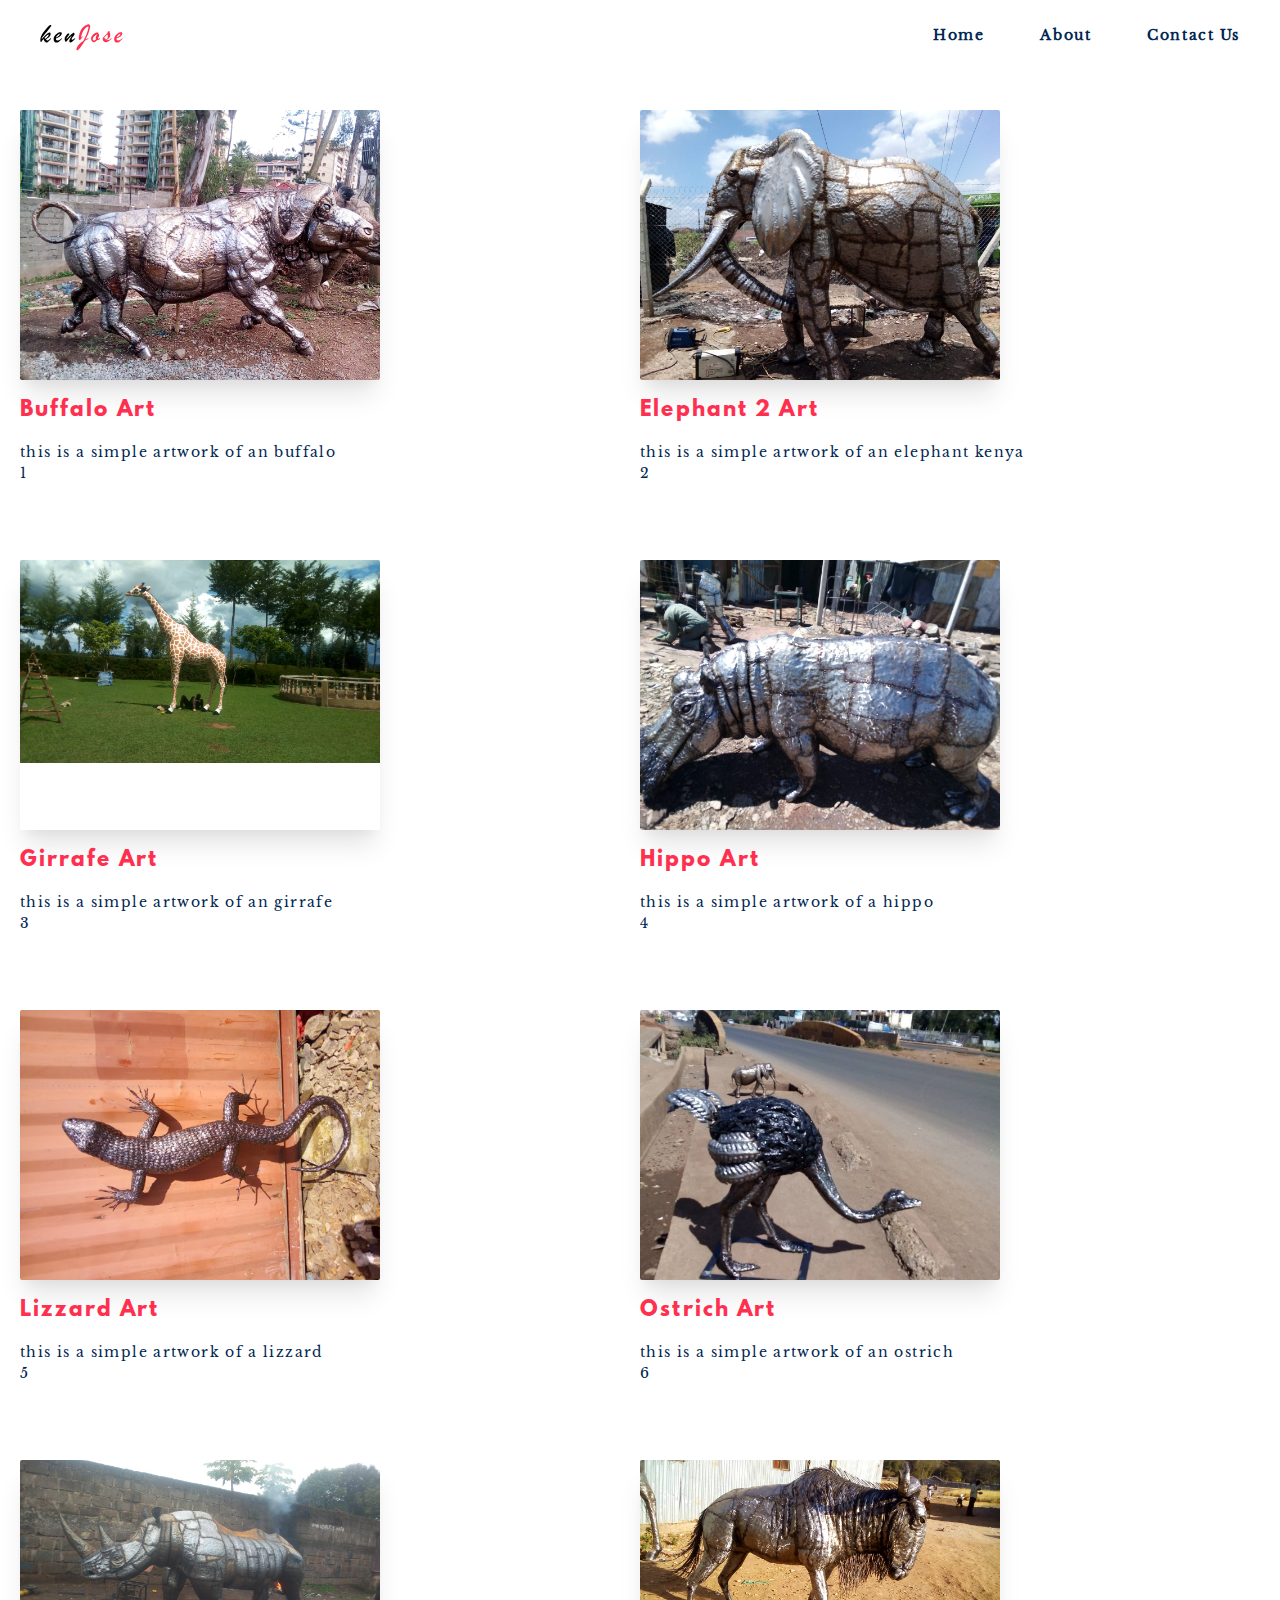
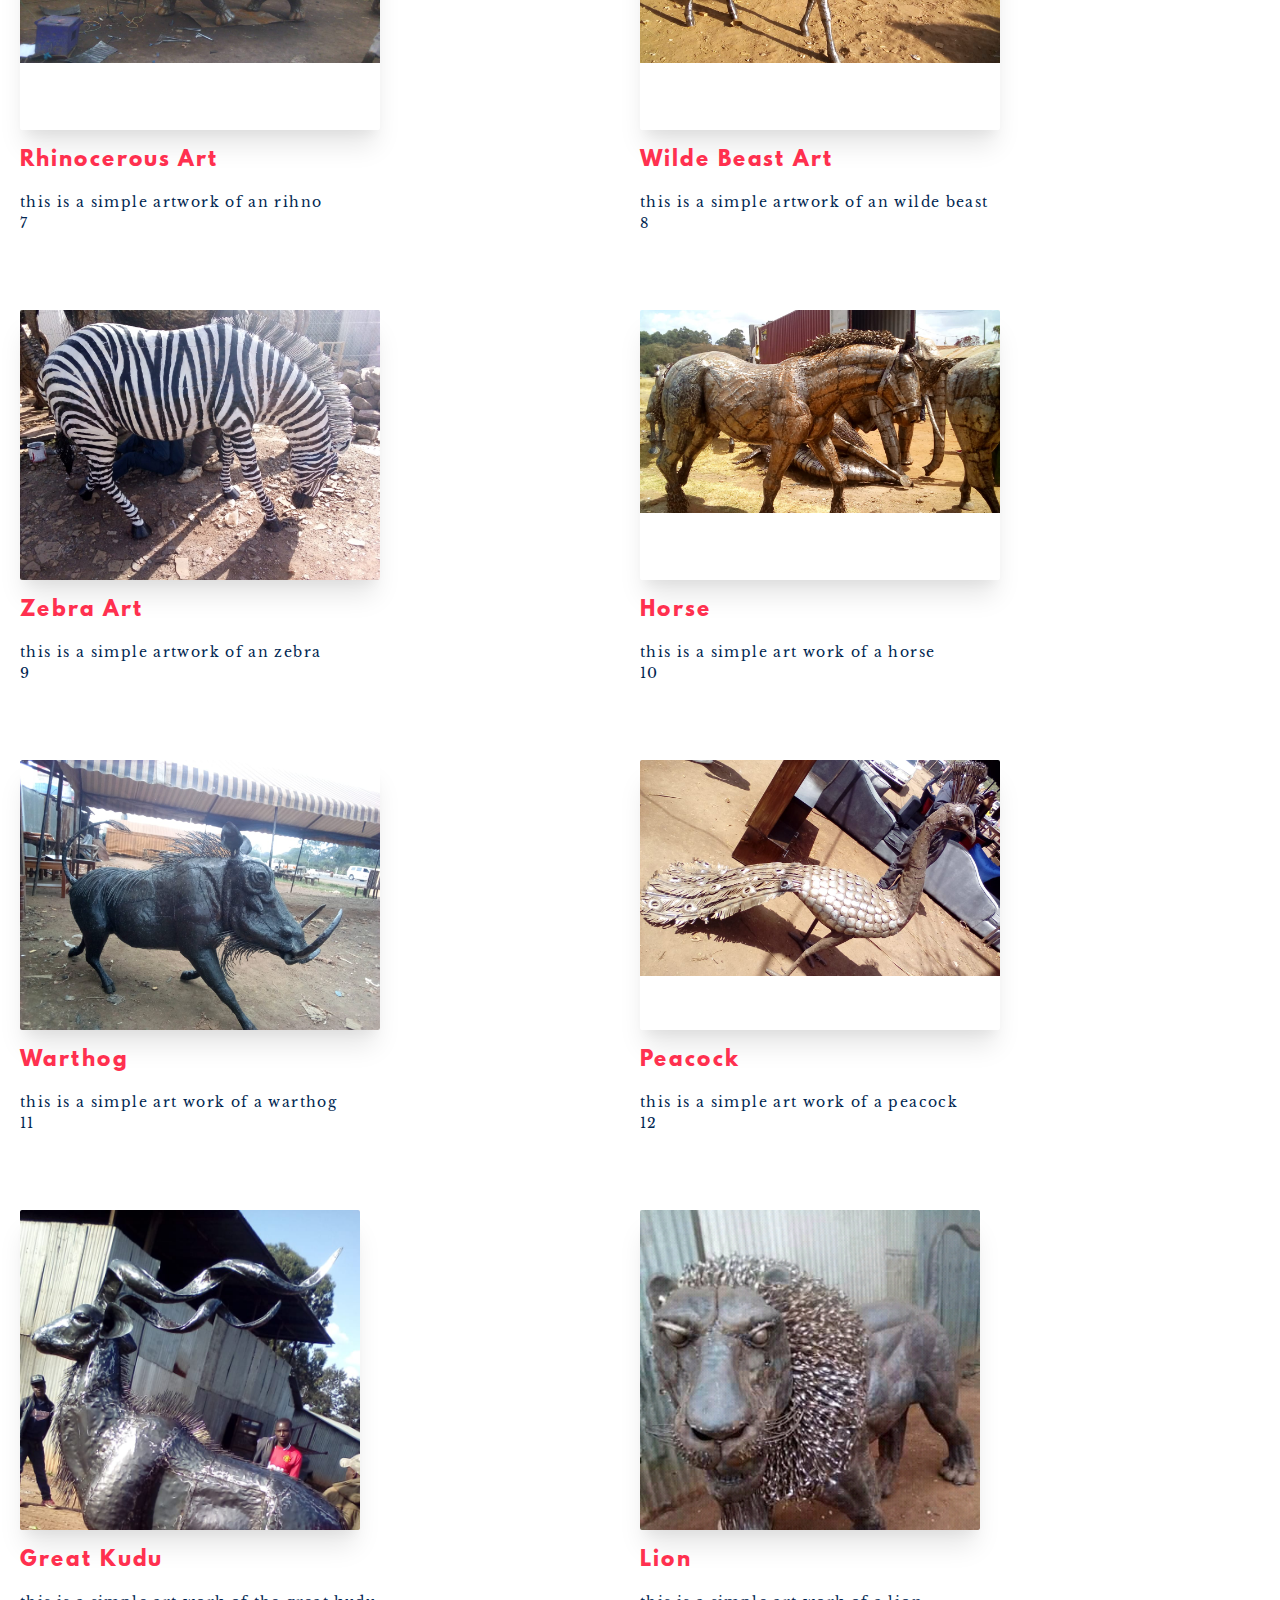
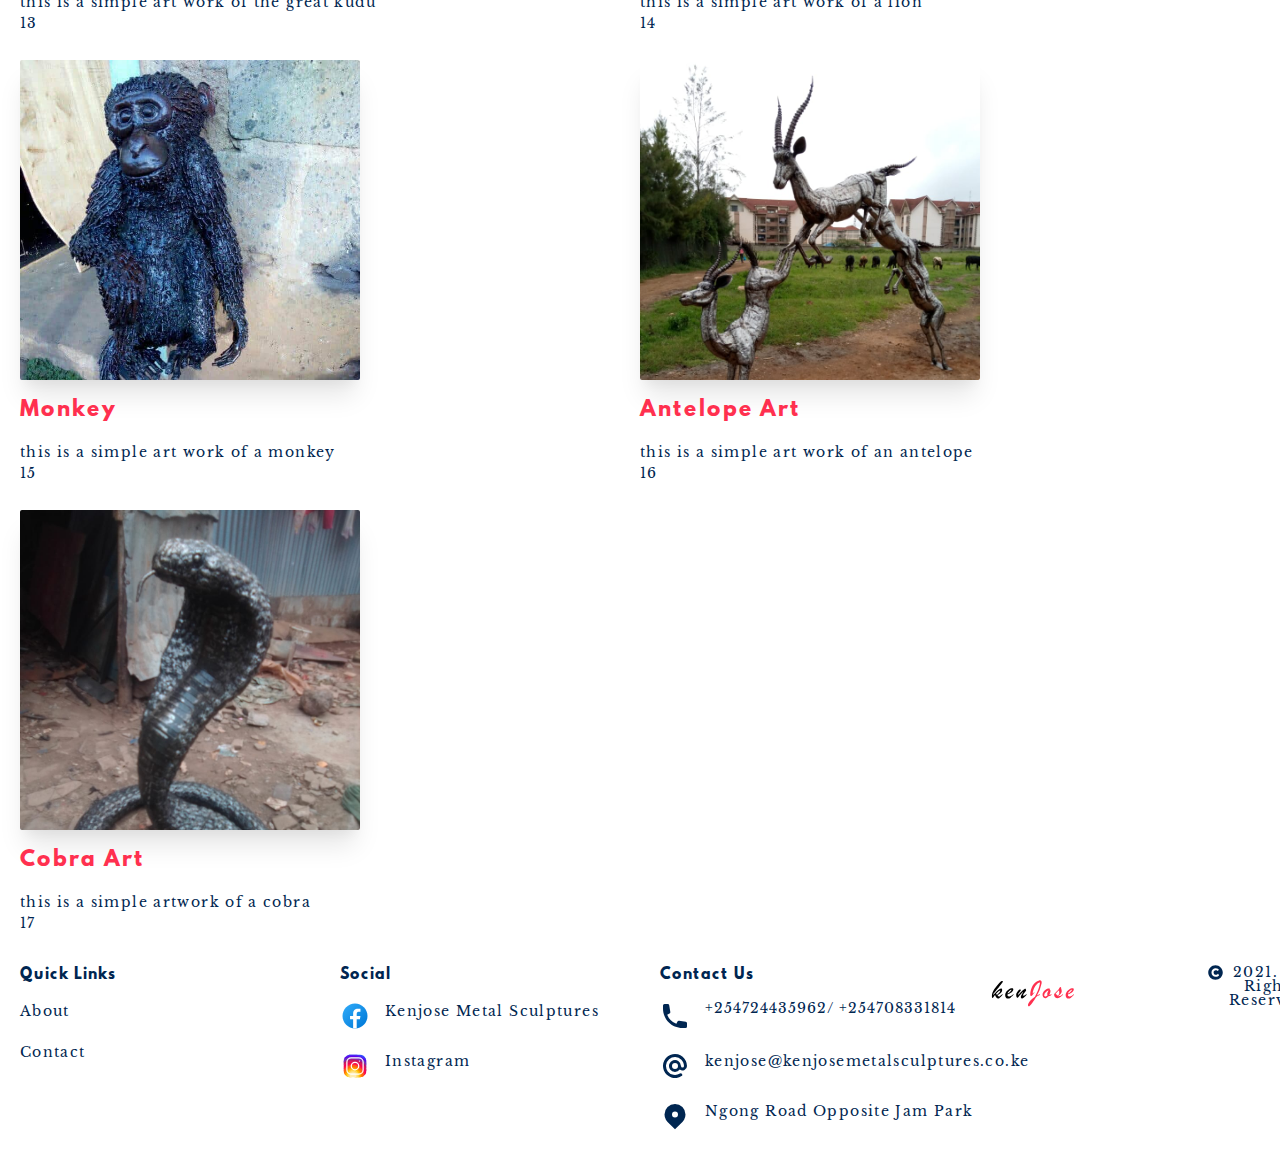
==== commit 7106ee6b: "Cleaned up the files for a push" ====
--- a/index.html
+++ b/index.html
@@ -19,8 +19,10 @@
     <div class="container">
 
         <header class="header">
+
             <a href="index.html" class="brand">
                 <img src="/assets/images/logos/Artboard 1@2x.svg" alt="logo image">
+
             </a>
 
             <img src="/assets/images/icons/menu.svg" alt="menu icon" class="menu">
@@ -151,6 +153,7 @@
                                 <img src="/assets/images/logos/Artboard 1@2x.svg">
                             </a>
                         </div>
+
                     </div>
                 </div>
 
--- a/assets/css/style.css
+++ b/assets/css/style.css
@@ -185,6 +185,10 @@
   .col-2-3 {
     width: 66.6666%; } }
 
+@media only screen and (min-width: 48em) {
+  .col-1-2 {
+    width: 50%; } }
+
 .header {
   height: 70px;
   display: flex;
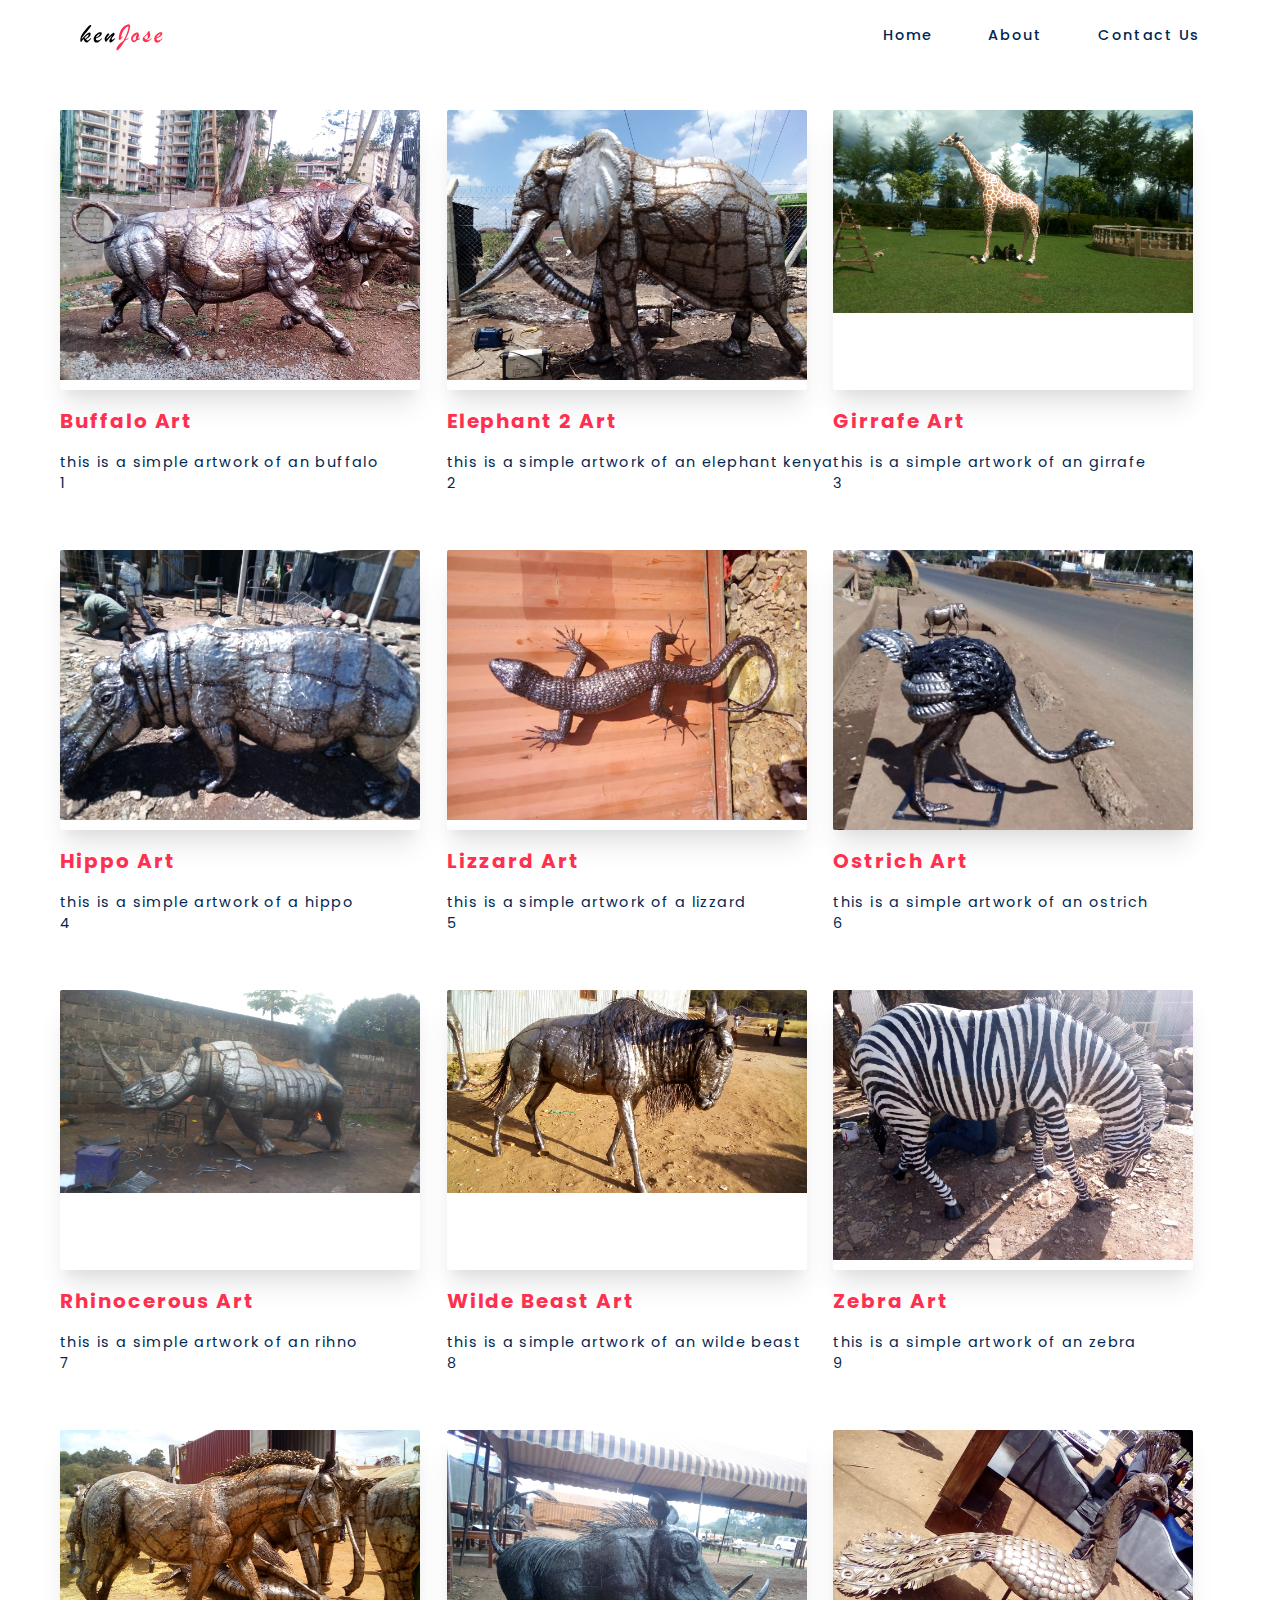
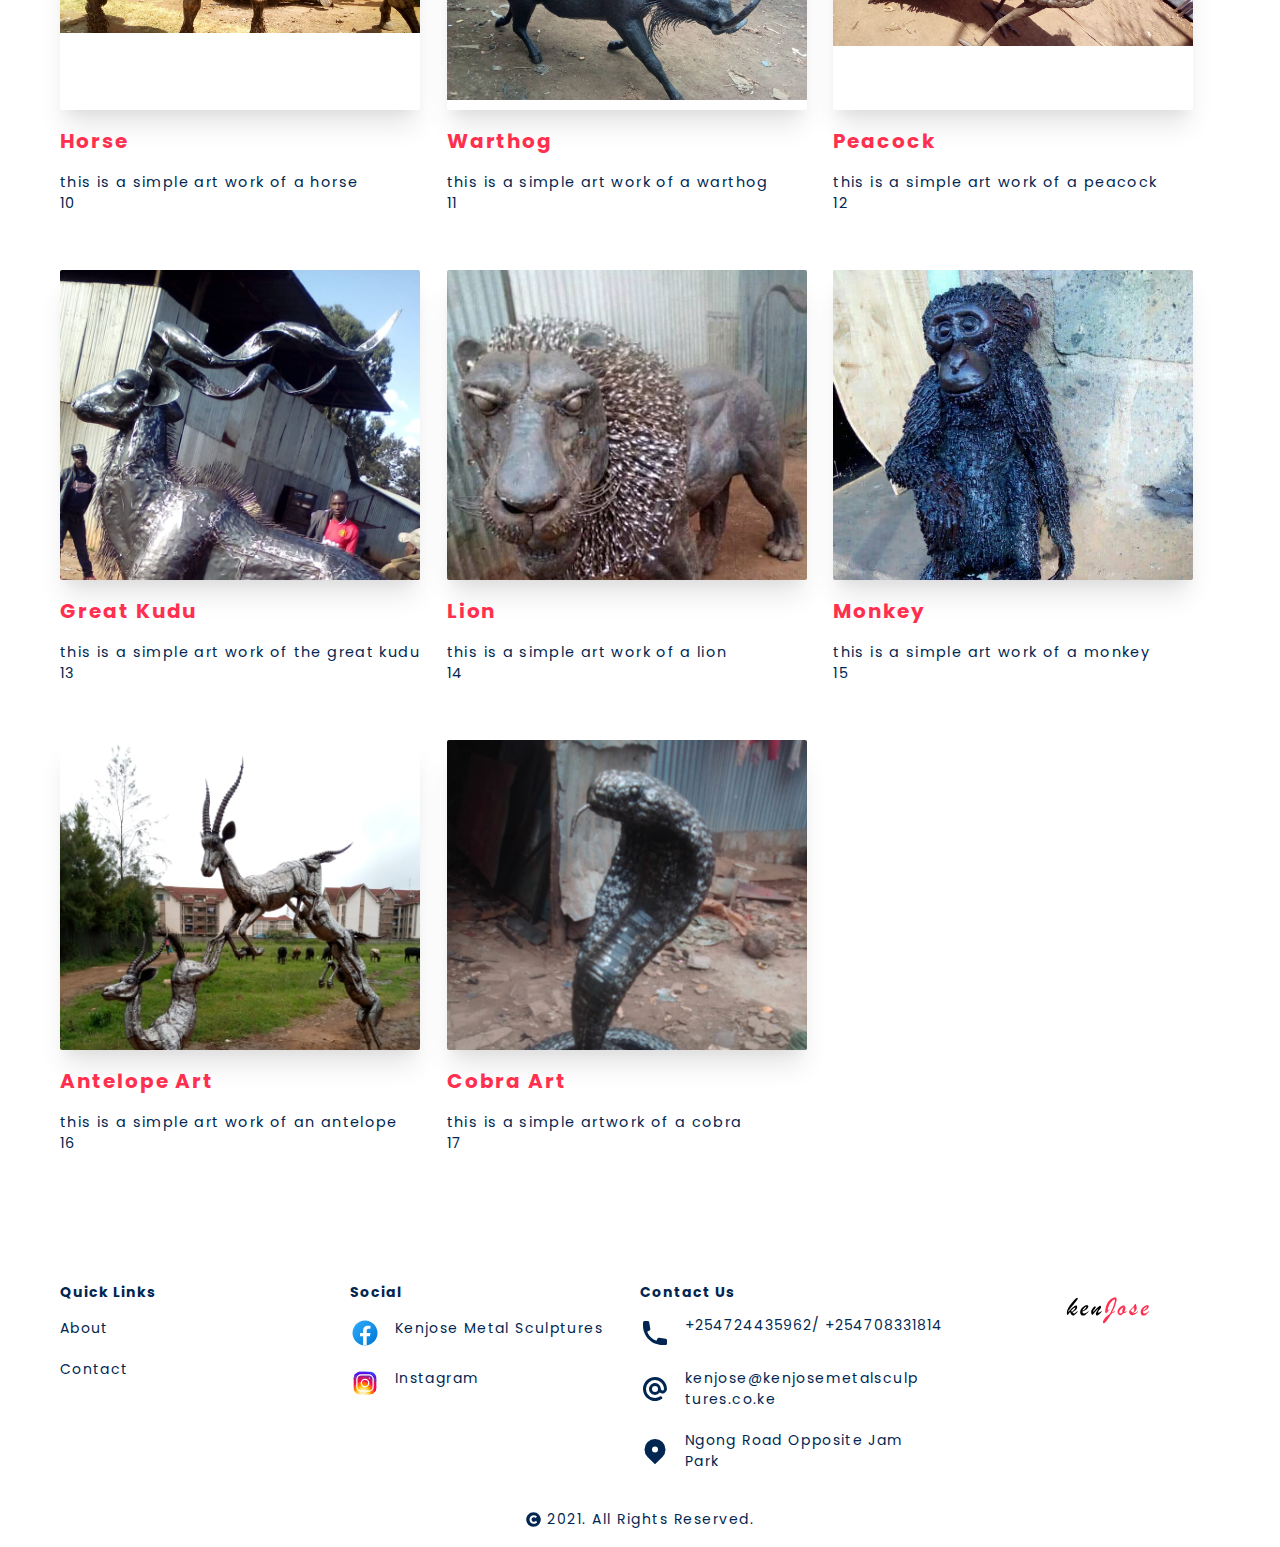
==== commit f3321d14: "Switched fonts" ====
--- a/index.html
+++ b/index.html
@@ -6,10 +6,10 @@
     <meta http-equiv="X-UA-Compatible" content="IE=edge">
     <meta name="viewport" content="width=device-width, initial-scale=1.0">
     <title>KenJoseMetalSculptures</title>
+
     <link rel="preconnect" href="https://fonts.googleapis.com">
     <link rel="preconnect" href="https://fonts.gstatic.com" crossorigin>
-    <link href="https://fonts.googleapis.com/css2?family=Fira+Sans:wght@300;400;500;900&family=Imprima&display=swap"
-        rel="stylesheet">
+    <link href="https://fonts.googleapis.com/css2?family=Poppins:wght@400;500;700;900&display=swap" rel="stylesheet">
     <link rel="stylesheet" href="assets/css/style.css">
 </head>
 
--- a/assets/css/style.css
+++ b/assets/css/style.css
@@ -126,19 +126,13 @@
   border-collapse: collapse;
   border-spacing: 0; }
 
-@font-face {
-  font-family: "league";
-  src: local("/assets/fonts/leaguespartan.ttf"), url("/assets/fonts/leaguespartan.ttf"); }
-
-@font-face {
-  font-family: "libre";
-  src: local("/assets/fonts/LibreBaskerville.ttf"), url("/assets/fonts/LibreBaskerville.ttf"); }
-
 *,
 *::before,
 *::after {
   box-sizing: border-box;
-  font-family: "libre", sans-serif;
+  -ms-box-sizing: border-box;
+  -webkit-box-sizing: border-box;
+  font-family: "Poppins", sans-serif;
   color: #002651; }
 
 h1,
@@ -147,12 +141,13 @@
 h4,
 h5,
 h6 {
-  font-family: "league", sans-serif; }
+  font-family: "Poppins", sans-serif;
+  font-weight: 700; }
 
 body {
   font-size: 16px;
   color: #002651;
-  font-family: "libre", sans-serif; }
+  font-family: "Poppins", sans-serif; }
 
 a {
   text-decoration: none; }
@@ -185,9 +180,16 @@
   .col-2-3 {
     width: 66.6666%; } }
 
-@media only screen and (min-width: 48em) {
+@media only screen and (min-width: 75em) {
+  .col-1-3 {
+    width: 33.3333%; }
+  .col-2-3 {
+    width: 66.6666%; }
   .col-1-2 {
-    width: 50%; } }
+    width: 50%; }
+  .container {
+    max-width: 1200px;
+    margin: auto; } }
 
 .header {
   height: 70px;
@@ -231,7 +233,7 @@
     .navigation ul li a {
       text-transform: capitalize;
       letter-spacing: 1.57px;
-      font-weight: bold;
+      font-weight: 500;
       font-size: 0.9rem;
       padding: 26px 120px 20px 0;
       outline: none;
@@ -266,9 +268,9 @@
               position: absolute;
               transition: width 0.4s; }
             .navigation ul li a:hover:before {
-              width: 55px; }
+              width: 50px; }
           .navigation ul li:hover:last-child a:before {
-            width: 100px; } }
+            width: 90px; } }
 
 .media-item {
   width: 340px;
@@ -295,13 +297,25 @@
     width: 340px;
     overflow: hidden; } }
 
+@media only screen and (min-width: 75em) {
+  .media-item {
+    width: 360px;
+    height: 280px; }
+    .media-item img {
+      object-fit: cover;
+      object-position: center; }
+  .media-item-large {
+    width: 360px;
+    height: 310px;
+    overflow: hidden; } }
+
 .media {
   margin-top: 2.5rem; }
   .media .media-body .about_head {
     margin-top: 2rem; }
   .media .media-body .media-head {
     font-size: 1.25rem;
-    font-weight: 500;
+    font-weight: 700;
     text-transform: capitalize;
     letter-spacing: 1.94px;
     line-height: 30px;
@@ -315,27 +329,36 @@
   .media .media-body:last-child {
     margin-bottom: 2.8125rem; }
   @media only screen and (min-width: 48em) {
-    .media {
-      height: 410px; }
-      .media .space-down {
-        margin-top: 6rem;
-        padding-left: 1rem; }
-      .media .media-body:last-child {
-        margin-bottom: 1rem; } }
+    .media .space-down {
+      margin-top: 6rem;
+      padding-left: 1rem; }
+    .media .media-body:last-child {
+      margin-bottom: 1rem; } }
 
 @media only screen and (min-width: 48em) {
-  .content .media {
-    height: 380px; }
-  .about-us {
-    height: 450px; }
-    .about-us .media-body {
-      width: 600px;
+  .media.about-us {
+    height: 550px; }
+    .media.about-us .media-body {
+      width: 350px;
       word-break: break-all; }
   .about-services .media-body {
-    width: 600px;
-    word-break: break-all; }
+    width: 380px;
+    word-break: break-all;
+    padding: 0 10px 0 10px; }
     .about-services .media-body .media-head {
       margin-bottom: 0.4rem; } }
+
+@media only screen and (min-width: 75em) {
+  .media.about-us {
+    height: 620px; }
+    .media.about-us .media-item {
+      width: 600px;
+      height: 450px; }
+    .media.about-us .media-body {
+      width: 600px; }
+  .about-services .media-body {
+    width: 500px;
+    margin: 0 30px; } }
 
 .footer .quick-links .footer-heading {
   font-size: 0.875rem;
@@ -371,16 +394,28 @@
   width: 280px; }
 
 @media only screen and (min-width: 48em) {
-  .footer .quick-links .footer-brand img {
-    height: 50px; }
-  .footer .quick-links .email p {
-    width: 350px; }
-  .footer .quick-links ul li a {
-    width: 320px; } }
+  .footer .quick-links {
+    margin-top: 2rem; }
+    .footer .quick-links .footer-brand img {
+      height: 50px; }
+    .footer .quick-links .email p {
+      width: 350px; }
+    .footer .quick-links ul li a {
+      width: 320px; } }
 
 @media only screen and (min-width: 75em) {
   .footer .row .col-roll {
-    display: flex; } }
+    display: flex;
+    flex: 1;
+    margin-top: 5rem; }
+    .footer .row .col-roll .quick-links ul li a {
+      width: 290px;
+      word-wrap: break-all; }
+    .footer .row .col-roll .quick-links .email p {
+      word-wrap: break-all;
+      width: 240px; }
+    .footer .row .col-roll .quick-links .footer-brand img {
+      padding-left: 7rem; } }
 
 .h2 {
   letter-spacing: 2.02px;
@@ -402,6 +437,14 @@
     margin-right: 0.4rem; }
   .copyright p {
     text-transform: capitalize; }
+  @media only screen and (min-width: 48em) {
+    .copyright {
+      width: 100%;
+      margin: auto;
+      padding: 1rem; } }
+  @media only screen and (min-width: 75em) {
+    .copyright {
+      padding: 1.25rem; } }
 
 .services {
   font-size: 0.9rem;
@@ -540,6 +583,9 @@
         max-width: 350px; }
         .email-form ul li a p {
           max-width: 350px; } }
+  @media only screen and (min-width: 75em) {
+    .email-form {
+      width: 80%; } }
 
 .margin_bottom {
   position: relative;
@@ -547,10 +593,15 @@
   height: 100px;
   width: 100%; }
 
-.content {
-  margin-right: 10px;
-  margin-left: 10px; }
-  @media only screen and (min-width: 48em) {
-    .content {
-      margin-right: 20px;
-      margin-left: 20px; } }
+@media only screen and (min-width: 48em) {
+  .content .media {
+    height: 380px; } }
+
+@media only screen and (min-width: 75em) {
+  .content .media {
+    height: 450px; }
+    .content .media .media-item {
+      height: 450px;
+      width: 600px; }
+    .content .media .media-body {
+      width: 500px; } }
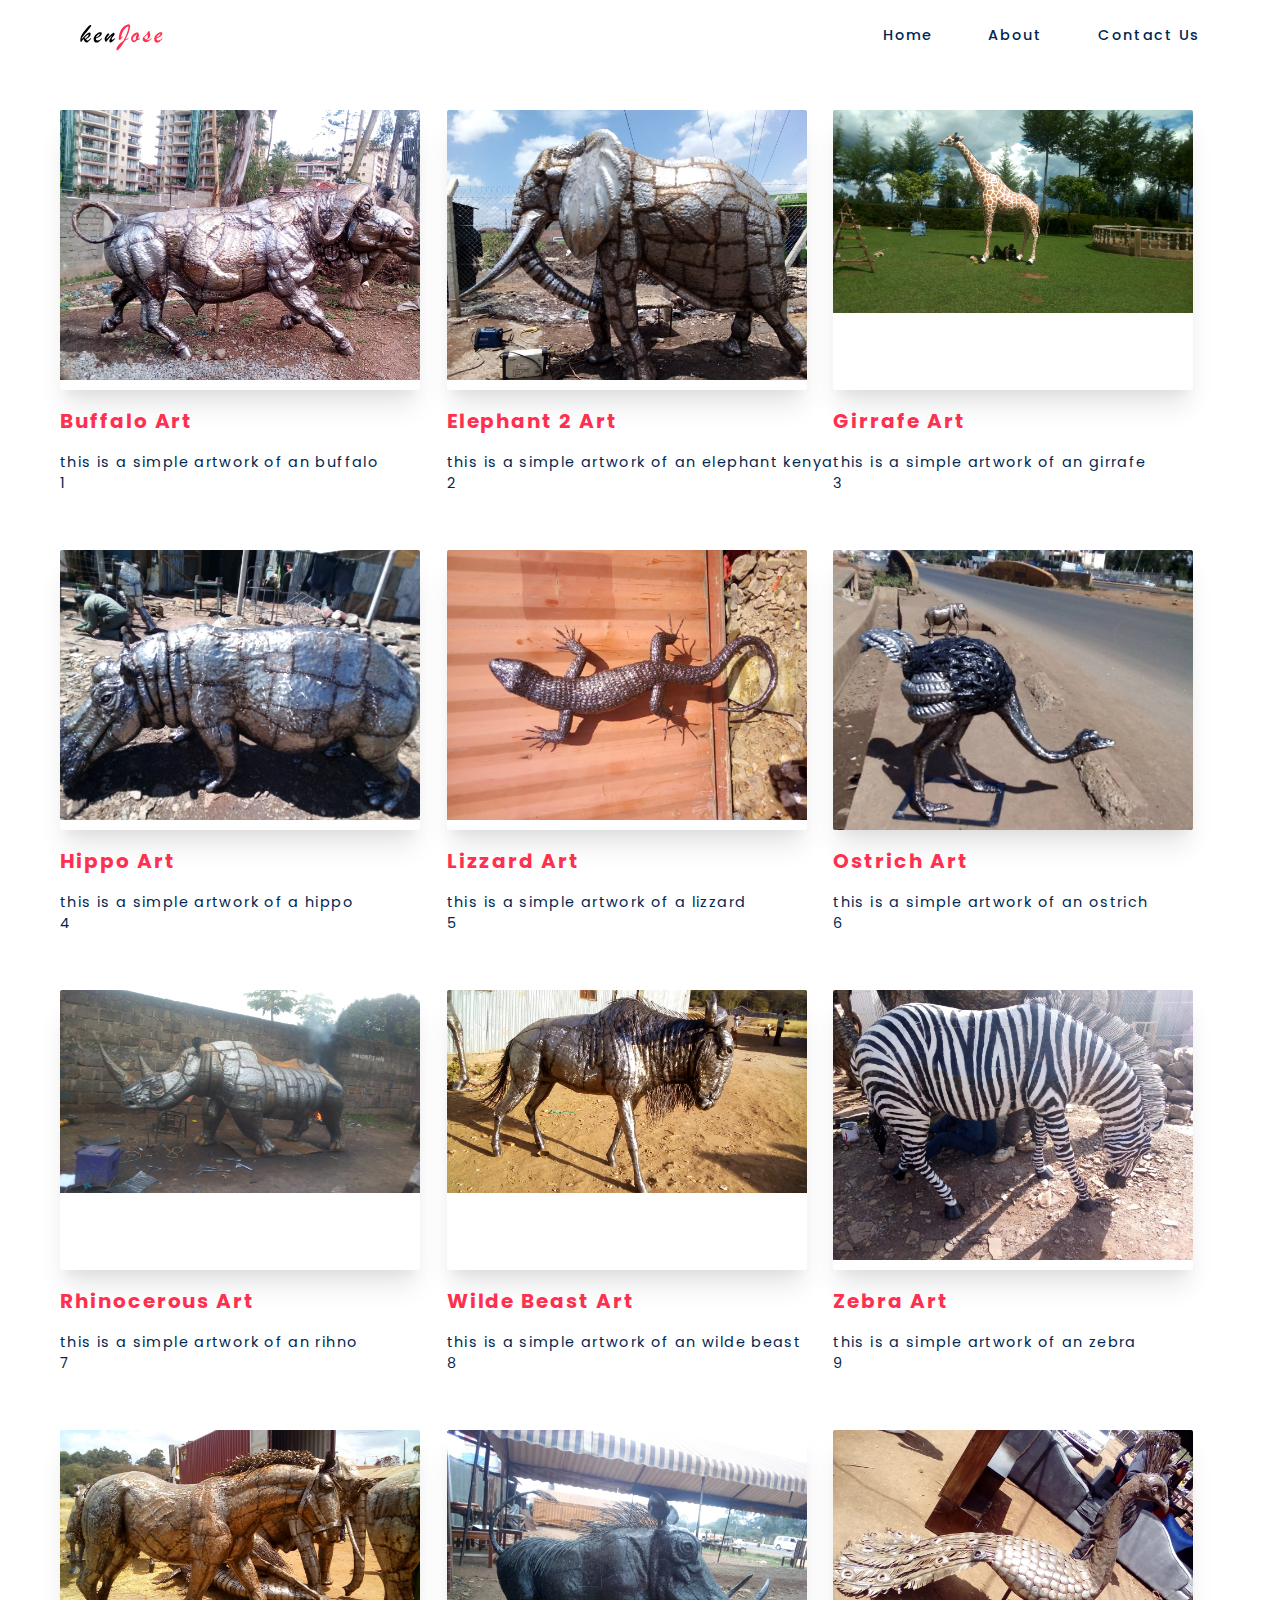
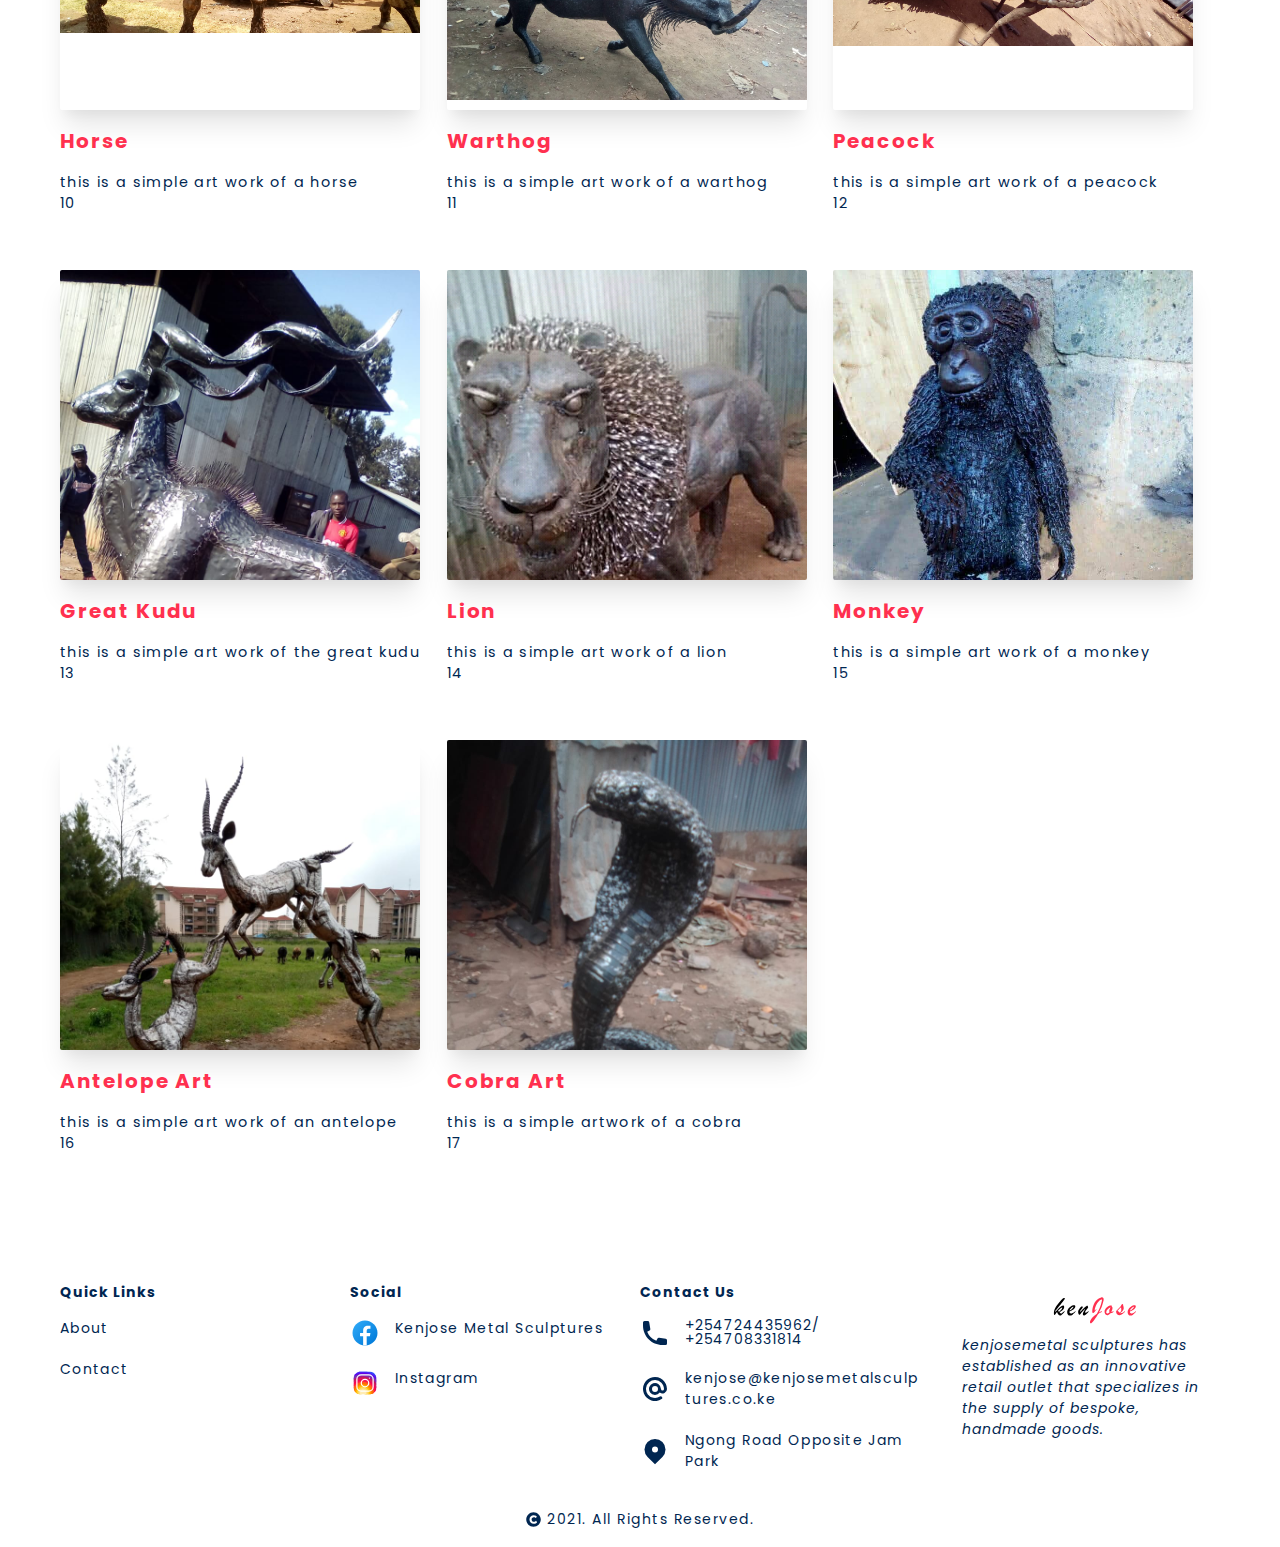
==== commit 1577d8e8: "Edited company details" ====
--- a/index.html
+++ b/index.html
@@ -148,10 +148,13 @@
                     </div>
 
                     <div class="col">
-                        <div class="quick-links">
+                        <div class="quick-links company-details">
                             <a href="index.html" class="footer-brand">
                                 <img src="/assets/images/logos/Artboard 1@2x.svg">
                             </a>
+                            <p>
+                                kenjosemetal sculptures has established as an innovative retail outlet that specializes in the supply of bespoke, handmade goods.
+                            </p>
                         </div>
 
                     </div>
--- a/assets/css/style.css
+++ b/assets/css/style.css
@@ -193,6 +193,9 @@
 
 .header {
   height: 70px;
+  display: -webkit-box;
+  display: -ms-flexbox;
+  display: -webkit-flex;
   display: flex;
   justify-content: space-between;
   align-items: center;
@@ -237,6 +240,9 @@
       font-size: 0.9rem;
       padding: 26px 120px 20px 0;
       outline: none;
+      display: -webkit-box;
+      display: -ms-flexbox;
+      display: -webkit-flex;
       display: flex;
       align-items: center; }
   @media only screen and (min-width: 48em) {
@@ -251,6 +257,9 @@
       .navigation .nav-icons {
         display: none; }
       .navigation ul {
+        display: -webkit-box;
+        display: -ms-flexbox;
+        display: -webkit-flex;
         display: flex;
         align-items: center;
         justify-items: center; }
@@ -378,6 +387,9 @@
     letter-spacing: 1.37px;
     line-height: 21px;
     font-size: 0.875rem;
+    display: -webkit-box;
+    display: -ms-flexbox;
+    display: -webkit-flex;
     display: flex;
     width: 300px;
     color: #002651; }
@@ -405,7 +417,13 @@
 
 @media only screen and (min-width: 75em) {
   .footer .row .col-roll {
+    display: -webkit-box;
+    display: -ms-flexbox;
+    display: -webkit-flex;
     display: flex;
+    -webkit-box-flex: 1;
+    -webkit-flex: 1;
+    -ms-flex: 1;
     flex: 1;
     margin-top: 5rem; }
     .footer .row .col-roll .quick-links ul li a {
@@ -415,7 +433,18 @@
       word-wrap: break-all;
       width: 240px; }
     .footer .row .col-roll .quick-links .footer-brand img {
-      padding-left: 7rem; } }
+      padding-left: 7rem; }
+    .footer .row .col-roll .quick-links.company-details p {
+      font-size: 0.875rem;
+      font-style: italic;
+      letter-spacing: 1.01px;
+      line-height: 21px;
+      padding-left: 2rem;
+      word-wrap: break-all; } }
+
+@media only screen and (min-width: 75em) {
+  .footer.about-footer .col-roll {
+    margin-top: 10rem; } }
 
 .h2 {
   letter-spacing: 2.02px;
@@ -424,6 +453,9 @@
   text-transform: capitalize; }
 
 .copyright {
+  display: -webkit-box;
+  display: -ms-flexbox;
+  display: -webkit-flex;
   display: flex;
   justify-content: center;
   margin-top: 2.8125rem;
@@ -473,6 +505,9 @@
   .contact ul {
     margin-top: 35px; }
     .contact ul li a {
+      display: -webkit-box;
+      display: -ms-flexbox;
+      display: -webkit-flex;
       display: flex;
       align-items: center;
       margin-top: 15px; }
@@ -555,14 +590,20 @@
     letter-spacing: 1.37px; }
     .email-form ul li {
       margin-bottom: 0.9375rem;
-      display: flex;
-      font-size: 0.875rem; }
+      font-size: 0.875rem;
+      display: -webkit-box;
+      display: -ms-flexbox;
+      display: -webkit-flex;
+      display: flex; }
       .email-form ul li a {
         color: #002651;
         max-width: 280px;
         text-transform: capitalize;
         line-height: 21px;
         font-size: 0.875rem;
+        display: -webkit-box;
+        display: -ms-flexbox;
+        display: -webkit-flex;
         display: flex; }
         .email-form ul li a p {
           word-wrap: break-word;
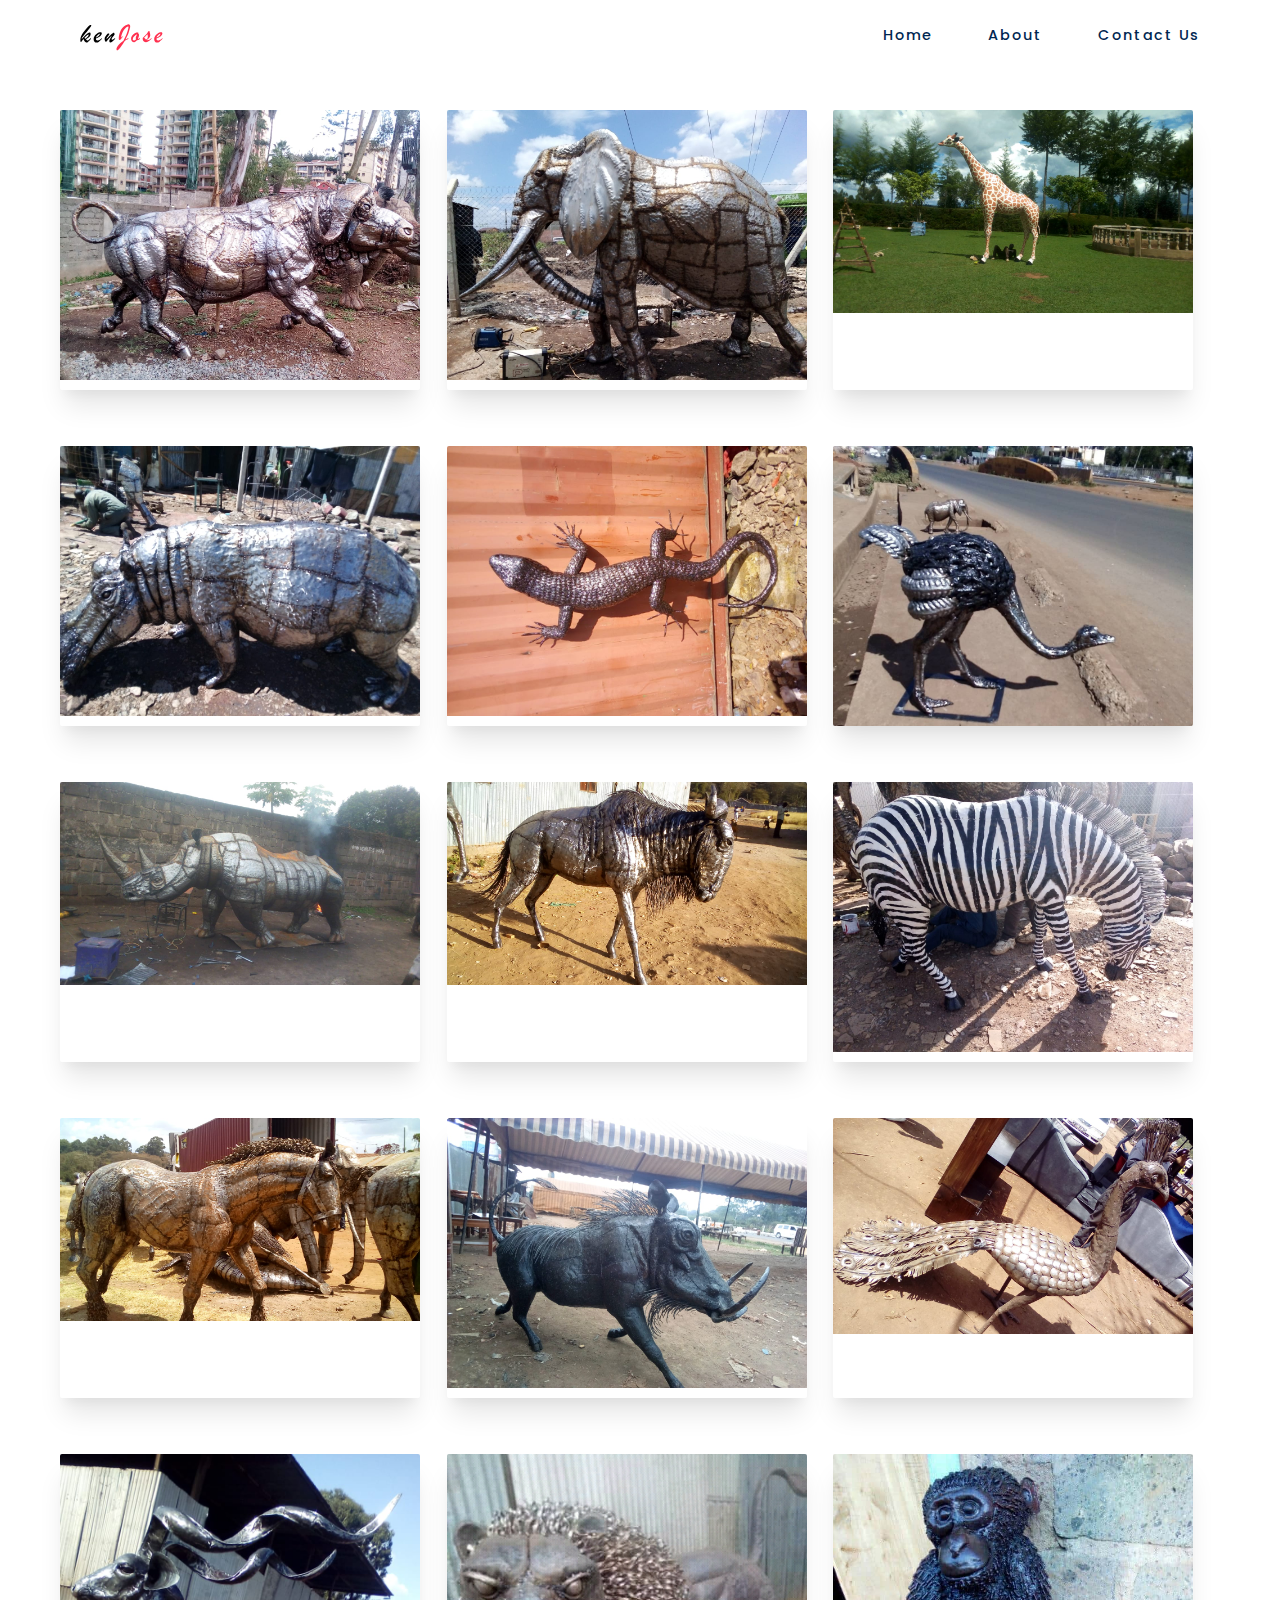
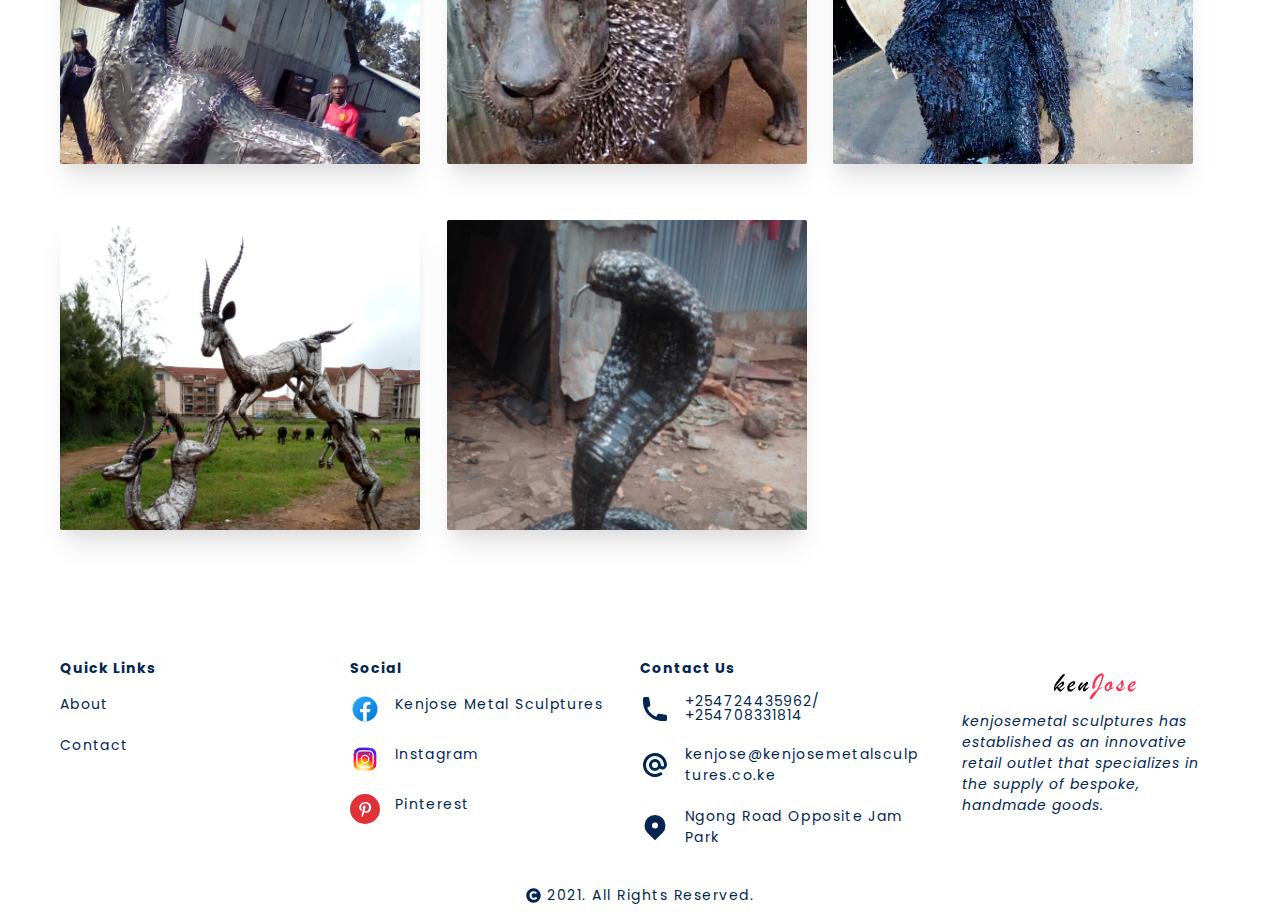
==== commit a54a681c: "Added data details and pinterest link" ====
--- a/index.html
+++ b/index.html
@@ -6,6 +6,13 @@
     <meta http-equiv="X-UA-Compatible" content="IE=edge">
     <meta name="viewport" content="width=device-width, initial-scale=1.0">
     <title>KenJoseMetalSculptures</title>
+    <meta name="title" content="kenjose metal sculptures">
+<meta name="description" content="kenjosemetal sculptures has established itself as an innovative retail outlet that specializes in the supply of bespoke, handmade goods.">
+<meta name="keywords" content="metal sculptures, sculptures, bespoke handmade goods, art, metal art, handmade art, recycled metal art">
+<meta name="robots" content="index, follow">
+<meta http-equiv="Content-Type" content="text/html; charset=utf-8">
+<meta name="language" content="English">
+
 
     <link rel="preconnect" href="https://fonts.googleapis.com">
     <link rel="preconnect" href="https://fonts.gstatic.com" crossorigin>
@@ -110,6 +117,14 @@
                                         </p>
                                     </a>
                                 </li>
+                                <li>
+                                    <a href="https://www.pinterest.com/kenjose0780/_saved/">
+                                        <img src="/assets/images/icons/pinterest.svg" alt="pinterest icon">
+                                        <p>
+                                            pinterest
+                                        </p>
+                                    </a>
+                                </li>
                             </ul>
                         </div>
                     </div>
--- a/assets/css/style.css
+++ b/assets/css/style.css
@@ -634,9 +634,17 @@
   height: 100px;
   width: 100%; }
 
+.content .list li {
+  margin-bottom: 1.3rem;
+  letter-spacing: 1.37px;
+  font-size: 0.9rem;
+  font-weight: 500; }
+
 @media only screen and (min-width: 48em) {
   .content .media {
-    height: 380px; } }
+    height: 380px; }
+    .content .media .media-body {
+      padding-left: 2rem; } }
 
 @media only screen and (min-width: 75em) {
   .content .media {
@@ -645,4 +653,8 @@
       height: 450px;
       width: 600px; }
     .content .media .media-body {
-      width: 500px; } }
+      width: 500px; }
+  .content .list li {
+    margin-bottom: 1.3rem;
+    letter-spacing: 1.37px;
+    font-size: 0.9rem; } }
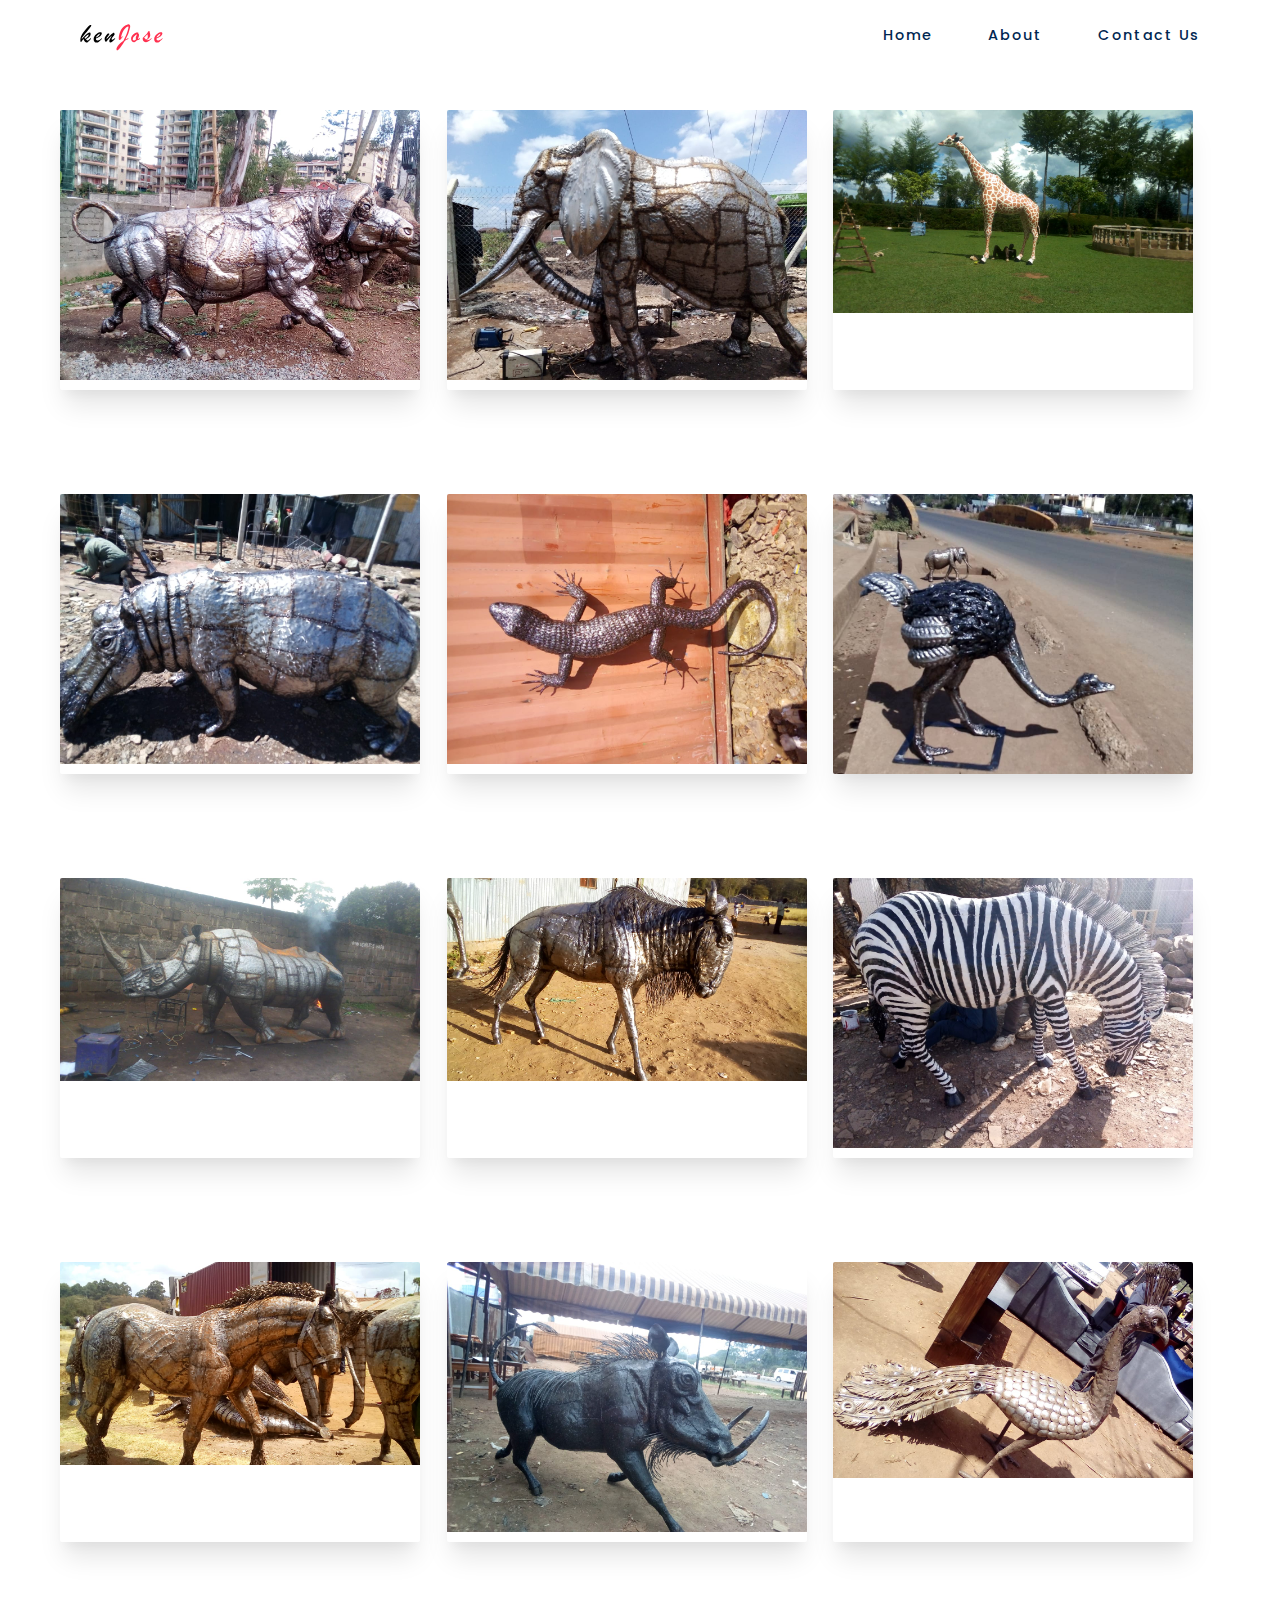
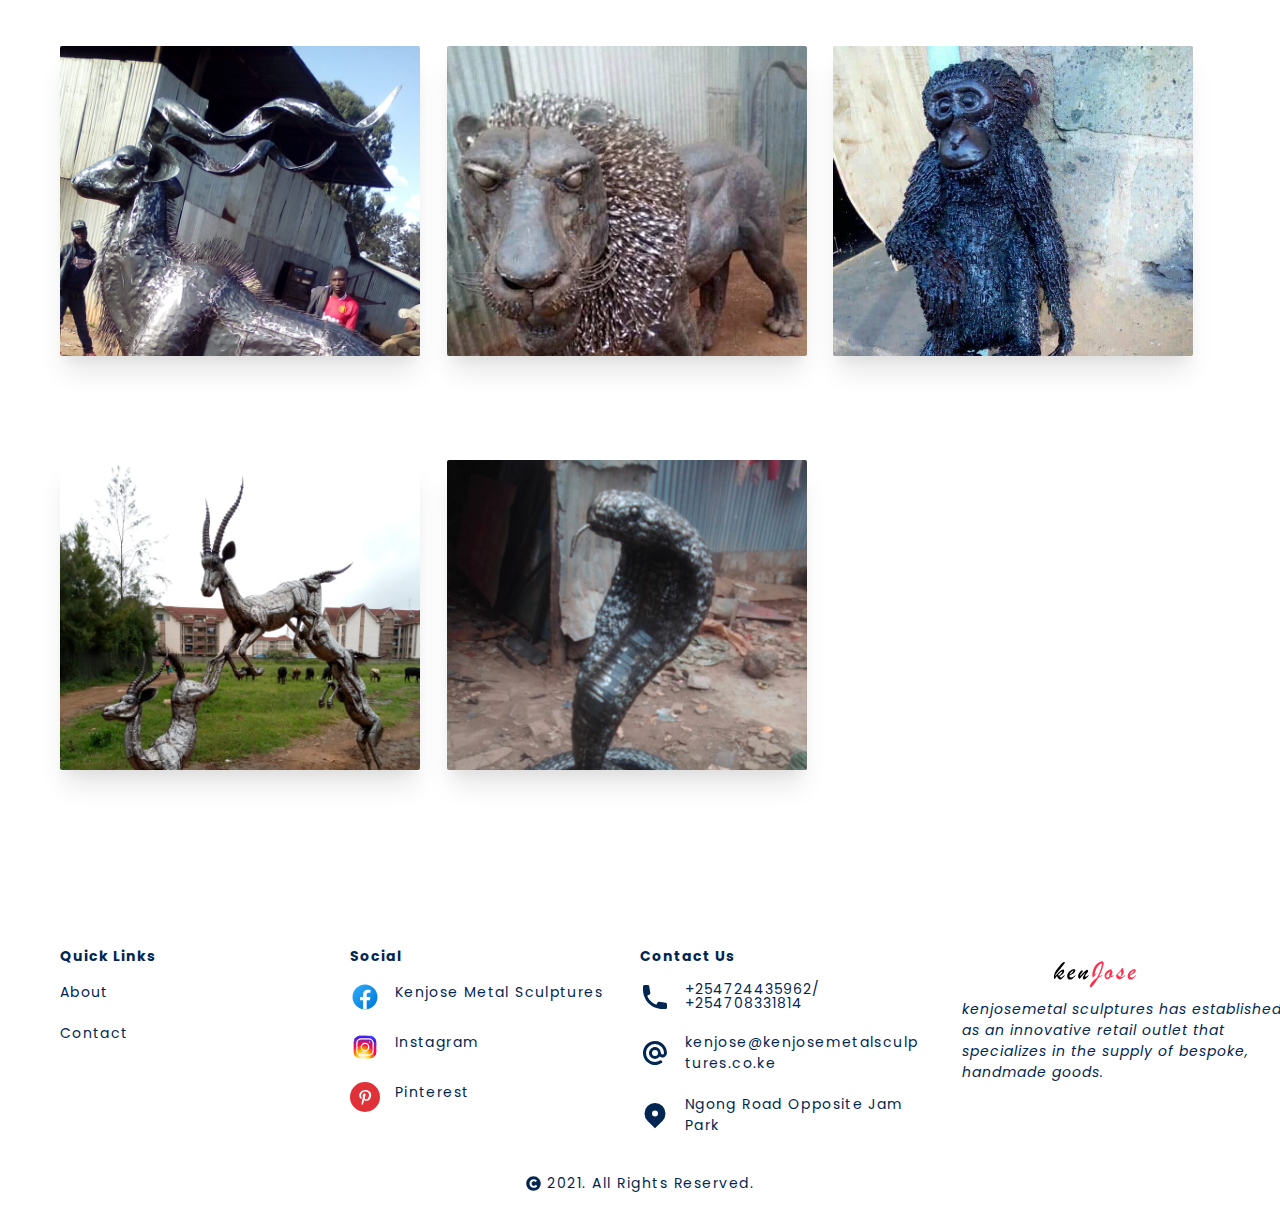
==== commit df33616f: "Add a few changes and live links for the contact and about page" ====
--- a/index.html
+++ b/index.html
@@ -1,193 +1,216 @@
 <!DOCTYPE html>
 <html lang="en">
-
-<head>
-    <meta charset="UTF-8">
-    <meta http-equiv="X-UA-Compatible" content="IE=edge">
-    <meta name="viewport" content="width=device-width, initial-scale=1.0">
-    <title>KenJoseMetalSculptures</title>
-    <meta name="title" content="kenjose metal sculptures">
-<meta name="description" content="kenjosemetal sculptures has established itself as an innovative retail outlet that specializes in the supply of bespoke, handmade goods.">
-<meta name="keywords" content="metal sculptures, sculptures, bespoke handmade goods, art, metal art, handmade art, recycled metal art">
-<meta name="robots" content="index, follow">
-<meta http-equiv="Content-Type" content="text/html; charset=utf-8">
-<meta name="language" content="English">
-
-
-    <link rel="preconnect" href="https://fonts.googleapis.com">
-    <link rel="preconnect" href="https://fonts.gstatic.com" crossorigin>
-    <link href="https://fonts.googleapis.com/css2?family=Poppins:wght@400;500;700;900&display=swap" rel="stylesheet">
-    <link rel="stylesheet" href="assets/css/style.css">
-</head>
-
-<body>
-
-    <!-- header section -->
-    <div class="container">
-
-        <header class="header">
-
-            <a href="index.html" class="brand">
-                <img src="/assets/images/logos/Artboard 1@2x.svg" alt="logo image">
-
-            </a>
-
-            <img src="/assets/images/icons/menu.svg" alt="menu icon" class="menu">
-
-            <nav class="navigation">
-                <ul>
-                    <li>
-                        <a href="index.html">
-                            <img src="/assets/images/icons/home.svg" alt="home icon" class="nav-icons">
-                            home
-                        </a>
-                    </li>
-
-                    <li>
-                        <a href="about.html">
-                            <img src="/assets/images/icons/about.svg" alt="about icon" class="nav-icons">
-                            about
-                        </a>
-                    </li>
-
-                    <li>
-                        <a href="contact.html">
-                            <img src="/assets/images/icons/contact.svg" alt="contact icon" class="nav-icons">
-                            contact us
-                        </a>
-                    </li>
-                </ul>
-            </nav>
-        </header>
-    </div>
-
-    <div class="container">
-        <div class="row">
-
+    <head>
+        <meta charset="UTF-8" />
+        <meta http-equiv="X-UA-Compatible" content="IE=edge" />
+        <meta name="viewport" content="width=device-width, initial-scale=1.0" />
+        <title>KenJoseMetalSculptures</title>
+        <meta name="title" content="kenjose metal sculptures" />
+        <meta
+            name="description"
+            content="kenjosemetal sculptures has established itself as an innovative retail outlet that specializes in the supply of bespoke, handmade goods."
+        />
+        <meta
+            name="keywords"
+            content="metal sculptures, sculptures, bespoke handmade goods, art, metal art, handmade art, recycled metal art"
+        />
+        <meta name="robots" content="index, follow" />
+        <meta http-equiv="Content-Type" content="text/html; charset=utf-8" />
+        <meta name="language" content="English" />
+
+        <link rel="preconnect" href="https://fonts.googleapis.com" />
+        <link rel="preconnect" href="https://fonts.gstatic.com" crossorigin />
+        <link
+            href="https://fonts.googleapis.com/css2?family=Poppins:wght@400;500;700;900&display=swap"
+            rel="stylesheet"
+        />
+        <link rel="stylesheet" href="css/style.min.css" />
+    </head>
+
+    <body>
+        <!-- header section -->
+        <div class="container">
+            <header class="header">
+                <a href="index.html" class="brand">
+                    <img
+                        src="/assets/images/logos/Artboard 1@2x.svg"
+                        alt="logo image"
+                    />
+                </a>
+
+                <img
+                    src="/assets/images/icons/menu.svg"
+                    alt="menu icon"
+                    class="menu"
+                />
+
+                <nav class="navigation">
+                    <ul>
+                        <li>
+                            <a href="index.html">
+                                <img
+                                    src="/assets/images/icons/home.svg"
+                                    alt="home icon"
+                                    class="nav-icons"
+                                />
+                                home
+                            </a>
+                        </li>
+
+                        <li>
+                            <a href="about.html">
+                                <img
+                                    src="/assets/images/icons/about.svg"
+                                    alt="about icon"
+                                    class="nav-icons"
+                                />
+                                about
+                            </a>
+                        </li>
+
+                        <li>
+                            <a href="contact.html">
+                                <img
+                                    src="/assets/images/icons/contact.svg"
+                                    alt="contact icon"
+                                    class="nav-icons"
+                                />
+                                contact us
+                            </a>
+                        </li>
+                    </ul>
+                </nav>
+            </header>
         </div>
-    </div>
-
-    <!-- footer section  -->
-    <footer class="footer">
 
         <div class="container">
-            <div class="row">
-                <div class="col-roll">
-                    <div class="col">
-                        <div class="quick-links">
-                            <h5 class="footer-heading">
-                                quick links
-                            </h5>
-
-                            <ul>
-                                <li>
-                                    <a href="#">
-                                        about
-                                    </a>
-                                </li>
-                                <li>
-                                    <a href="#">
-                                        contact
-                                    </a>
-                                </li>
-                            </ul>
+            <div class="row"></div>
+        </div>
+
+        <!-- footer section  -->
+        <footer class="footer">
+            <div class="container">
+                <div class="row">
+                    <div class="col-roll">
+                        <div class="col">
+                            <div class="quick-links">
+                                <h5 class="footer-heading">quick links</h5>
+
+                                <ul>
+                                    <li>
+                                        <a href="./about.html"> about </a>
+                                    </li>
+                                    <li>
+                                        <a href="./contact.html"> contact </a>
+                                    </li>
+                                </ul>
+                            </div>
+                        </div>
+
+                        <div class="col">
+                            <div class="quick-links">
+                                <h5 class="footer-heading">social</h5>
+
+                                <ul>
+                                    <li>
+                                        <a
+                                            href="https://www.facebook.com/108426881083800/posts/264780918781728/?app=fbl"
+                                        >
+                                            <img
+                                                src="/assets/images/icons/icons8-facebook.svg"
+                                                alt="facebook icon"
+                                            />
+                                            <p>kenjose metal sculptures</p>
+                                        </a>
+                                    </li>
+                                    <li>
+                                        <a href="#">
+                                            <img
+                                                src="/assets/images/icons/icons8-instagram.svg"
+                                                alt="instagram icon"
+                                            />
+                                            <p>instagram</p>
+                                        </a>
+                                    </li>
+                                    <li>
+                                        <a
+                                            href="https://www.pinterest.com/kenjose0780/_saved/"
+                                        >
+                                            <img
+                                                src="/assets/images/icons/pinterest.svg"
+                                                alt="pinterest icon"
+                                            />
+                                            <p>pinterest</p>
+                                        </a>
+                                    </li>
+                                </ul>
+                            </div>
+                        </div>
+
+                        <div class="col">
+                            <div class="quick-links">
+                                <h5 class="footer-heading">contact us</h5>
+
+                                <ul>
+                                    <li>
+                                        <img
+                                            src="/assets/images/icons/phone.svg"
+                                            alt="phone icon"
+                                        />
+                                        <p>+254724435962/ +254708331814</p>
+                                    </li>
+                                    <li class="email">
+                                        <a href="#">
+                                            <img
+                                                src="/assets/images/icons/mail.svg"
+                                                alt="mail icon"
+                                            />
+                                            <p>
+                                                kenjose@kenjosemetalsculptures.co.ke
+                                            </p>
+                                        </a>
+                                    </li>
+                                    <li>
+                                        <a href="#">
+                                            <img
+                                                src="/assets/images/icons/location.svg"
+                                                alt="location icon"
+                                            />
+                                            <p>Ngong Road opposite Jam park</p>
+                                        </a>
+                                    </li>
+                                </ul>
+                            </div>
+                        </div>
+
+                        <div class="col">
+                            <div class="quick-links company-details">
+                                <a href="index.html" class="footer-brand">
+                                    <img
+                                        src="/assets/images/logos/Artboard 1@2x.svg"
+                                    />
+                                </a>
+                                <p>
+                                    kenjosemetal sculptures has established as
+                                    an innovative retail outlet that specializes
+                                    in the supply of bespoke, handmade goods.
+                                </p>
+                            </div>
                         </div>
                     </div>
 
-                    <div class="col">
-                        <div class="quick-links">
-                            <h5 class="footer-heading">
-                                social
-                            </h5>
-
-                            <ul>
-                                <li>
-                                    <a href="https://www.facebook.com/108426881083800/posts/264780918781728/?app=fbl">
-                                        <img src="/assets/images/icons/icons8-facebook.svg" alt="facebook icon">
-                                        <p>
-                                            kenjose metal sculptures
-                                        </p>
-                                    </a>
-                                </li>
-                                <li>
-                                    <a href="#">
-                                        <img src="/assets/images/icons/icons8-instagram.svg" alt="instagram icon">
-                                        <p>
-                                            instagram
-                                        </p>
-                                    </a>
-                                </li>
-                                <li>
-                                    <a href="https://www.pinterest.com/kenjose0780/_saved/">
-                                        <img src="/assets/images/icons/pinterest.svg" alt="pinterest icon">
-                                        <p>
-                                            pinterest
-                                        </p>
-                                    </a>
-                                </li>
-                            </ul>
-                        </div>
-                    </div>
-
-                    <div class="col">
-                        <div class="quick-links">
-                            <h5 class="footer-heading">
-                                contact us
-                            </h5>
-
-                            <ul>
-                                <li>
-                                    <img src="/assets/images/icons/phone.svg" alt="phone icon">
-                                    <p>
-                                        +254724435962/ +254708331814
-                                    </p>
-                                </li>
-                                <li class="email">
-                                    <a href="#">
-                                        <img src="/assets/images/icons/mail.svg" alt="mail icon">
-                                        <p>
-                                            kenjose@kenjosemetalsculptures.co.ke
-                                        </p>
-                                    </a>
-                                </li>
-                                <li>
-                                    <a href="#">
-                                        <img src="/assets/images/icons/location.svg" alt="location icon">
-                                        <p>
-                                            Ngong Road opposite Jam park
-                                        </p>
-                                    </a>
-                                </li>
-                            </ul>
-                        </div>
-                    </div>
-
-                    <div class="col">
-                        <div class="quick-links company-details">
-                            <a href="index.html" class="footer-brand">
-                                <img src="/assets/images/logos/Artboard 1@2x.svg">
-                            </a>
-                            <p>
-                                kenjosemetal sculptures has established as an innovative retail outlet that specializes in the supply of bespoke, handmade goods.
-                            </p>
-                        </div>
-
+                    <div class="copyright">
+                        <img
+                            src="/assets/images/icons/copyright-solid (1).svg"
+                            alt="copyright icon"
+                        />
+                        <p>2021. all rights reserved.</p>
                     </div>
                 </div>
-
-                <div class="copyright">
-
-                    <img src="/assets/images/icons/copyright-solid (1).svg" alt="copyright icon">
-                    <p>
-                        2021. all rights reserved.
-                    </p>
-                </div>
             </div>
-        </div>
-    </footer>
-
-    <script type="module" src="/assets/js/index.js"></script>
-    <script src="/assets/js/navigation.js"></script>
-</body>
-
-</html>+        </footer>
+
+        <script type="module" src="/assets/js/index.js"></script>
+        <script src="/assets/js/navigation.js"></script>
+    </body>
+</html>
--- a/css/style.min.css
+++ b/css/style.min.css
@@ -0,0 +1,2 @@
+html,body,div,span,applet,object,iframe,h1,h2,h3,h4,h5,h6,p,blockquote,pre,a,abbr,acronym,address,big,cite,code,del,dfn,em,img,ins,kbd,q,s,samp,small,strike,strong,sub,sup,tt,var,b,u,i,center,dl,dt,dd,ol,ul,li,fieldset,form,label,legend,table,caption,tbody,tfoot,thead,tr,th,td,article,aside,canvas,details,embed,figure,figcaption,footer,header,hgroup,menu,nav,output,ruby,section,summary,time,mark,audio,video{margin:0;padding:0;border:0;font-size:100%;font:inherit;vertical-align:baseline}article,aside,details,figcaption,figure,footer,header,hgroup,menu,nav,section{display:block}body{line-height:1}ol,ul{list-style:none}blockquote,q{quotes:none}blockquote:before,blockquote:after,q:before,q:after{content:"";content:none}table{border-collapse:collapse;border-spacing:0}*,*::before,*::after{box-sizing:border-box;-ms-box-sizing:border-box;-webkit-box-sizing:border-box;font-family:"Poppins", sans-serif;color:#002651}h1,h2,h3,h4,h5,h6{font-family:"Poppins", sans-serif;font-weight:700}body{font-size:16px;color:#002651;font-family:"Poppins", sans-serif}a{text-decoration:none}.container{padding-left:10px;padding-right:10px}.container-fluid{padding:0}.row::after{content:"";display:table;clear:both}[class*="col-"]{width:100%}@media only screen and (min-width: 48em){.container{padding-left:20px;padding-right:20px}[class*="col-"]{float:left}.col-1-2{width:50%}.col-1-3{width:33.3333%}.col-2-3{width:66.6666%}}@media only screen and (min-width: 75em){.col-1-3{width:33.3333%}.col-2-3{width:66.6666%}.col-1-2{width:50%}.container{max-width:1200px;margin:auto}}.header{height:70px;display:-webkit-box;display:-ms-flexbox;display:flex;-webkit-box-pack:justify;-ms-flex-pack:justify;justify-content:space-between;-webkit-box-align:center;-ms-flex-align:center;align-items:center;position:-webkit-sticky;position:sticky;z-index:2}.header .menu{height:40px;width:45px}@media only screen and (min-width: 48em){.header .menu{display:none}}.brand img{width:100px;height:50px}@media only screen and (min-width: 48em){.brand img{width:120px}}.navigation{position:absolute;top:0;left:0;height:100vh;width:100vw;background:white;display:none;padding-top:70px;margin-right:-10px;margin-left:-10px;z-index:-1}.navigation .nav-icons{width:19px;height:19px;margin-right:60px}.navigation ul li{padding-left:25px}.navigation ul li a{text-transform:capitalize;letter-spacing:1.57px;font-weight:500;font-size:0.9rem;padding:26px 120px 20px 0;outline:none;display:-webkit-box;display:-ms-flexbox;display:flex;-webkit-box-align:center;-ms-flex-align:center;align-items:center}@media only screen and (min-width: 48em){.navigation{display:block;height:auto;width:auto;background:none;position:relative;padding-top:0;margin-right:0}.navigation .nav-icons{display:none}.navigation ul{display:-webkit-box;display:-ms-flexbox;display:flex;-webkit-box-align:center;-ms-flex-align:center;align-items:center;justify-items:center}.navigation ul li{padding-left:1rem}.navigation ul li a{padding:20px}.navigation ul li a:before{width:0;height:3px;border-radius:3px;background:#ff304f;content:"";display:table;position:absolute;-webkit-transition:width 0.4s;transition:width 0.4s}.navigation ul li a:hover:before{width:50px}.navigation ul li:hover:last-child a:before{width:90px}}.media-item{width:340px;height:240px;overflow:hidden;-webkit-box-shadow:rgba(0,0,0,0.1) 0px 20px 25px -5px,rgba(0,0,0,0.04) 0px 10px 10px -5px;box-shadow:rgba(0,0,0,0.1) 0px 20px 25px -5px,rgba(0,0,0,0.04) 0px 10px 10px -5px;border-radius:2px}.media-item img{width:100%;-o-object-fit:contain;object-fit:contain;-o-object-position:50% 50%;object-position:50% 50%}.media-item-large{height:350px;width:340px;overflow:hidden}@media only screen and (min-width: 48em){.media-item{width:360px;height:270px}.media-item-large{height:320px;width:340px;overflow:hidden}}@media only screen and (min-width: 75em){.media-item{width:360px;height:280px}.media-item img{-o-object-fit:cover;object-fit:cover;-o-object-position:center;object-position:center}.media-item-large{width:360px;height:310px;overflow:hidden}}.media{margin-top:2.5rem}.media .media-body .about_head{margin-top:2rem}.media .media-body .media-head{font-size:1.25rem;font-weight:700;text-transform:capitalize;letter-spacing:1.94px;line-height:30px;color:#ff304f;margin-top:1rem;margin-bottom:1rem}.media .media-body p{font-size:0.9rem;letter-spacing:1.37px;line-height:21px;padding-bottom:1rem}.media .media-body:last-child{margin-bottom:2.8125rem}@media only screen and (min-width: 48em){.media .space-down{margin-top:6rem;padding-left:1rem}.media .media-body:last-child{margin-bottom:1rem}}.media.about-us .media-body strong{font-weight:500;font-size:1.1rem;letter-spacing:1.37px;line-height:1.3rem}@media only screen and (min-width: 48em){.media.about-us{height:550px}.media.about-us .media-body{width:380px;word-break:break-all}.about-services .media-body{width:380px;word-break:break-all;padding:0 10px 0 10px}.about-services .media-body .media-head{margin-bottom:0.4rem}}@media only screen and (min-width: 75em){.media.about-us{height:620px}.media.about-us .media-item{width:600px;height:450px}.media.about-us .media-body{width:600px}.about-services .media-body{width:500px;margin:0 30px}}.footer .quick-links .footer-heading{font-size:0.875rem;letter-spacing:1.01px;line-height:21px;text-transform:capitalize;margin-bottom:0.9375rem;font-weight:bold}.footer .quick-links ul li{margin-bottom:1.25rem;display:-webkit-box;display:-ms-flexbox;display:flex;font-size:0.875rem;letter-spacing:1px}.footer .quick-links ul li a{text-transform:capitalize;letter-spacing:1.37px;line-height:21px;font-size:0.875rem;display:-webkit-box;display:-ms-flexbox;display:flex;width:300px;color:#002651}.footer .quick-links ul li img{width:30px;margin-right:0.9375rem}.footer .quick-links .footer-brand img{height:40px}.footer .quick-links .email p{text-transform:lowercase;word-wrap:break-word;width:280px}.footer .quick-links.company-details p{font-size:0.875rem;font-style:italic;letter-spacing:1.01px;line-height:21px;padding-left:2rem;word-wrap:break-all}@media only screen and (min-width: 48em){.footer .row .col-roll .quick-links.company-details p{width:360px;margin-bottom:2rem}.footer .quick-links{margin-top:2rem}.footer .quick-links .footer-brand img{height:50px}.footer .quick-links .email p{width:350px}.footer .quick-links ul li a{width:320px}}@media only screen and (min-width: 75em){.footer .row .col-roll{display:-webkit-box;display:-ms-flexbox;display:flex;-webkit-box-flex:1;-ms-flex:1;flex:1;margin-top:5rem}.footer .row .col-roll .quick-links ul li a{width:290px;word-wrap:break-all}.footer .row .col-roll .quick-links .email p{word-wrap:break-all;width:240px}.footer .row .col-roll .quick-links .footer-brand img{padding-left:7rem}.footer .row .col-roll .quick-links.company-details p{font-size:0.875rem;font-style:italic;letter-spacing:1.01px;line-height:21px;padding-left:2rem;word-wrap:break-all}}@media only screen and (min-width: 48em){.footer.about-footer .col-roll{margin-top:15rem}}@media only screen and (min-width: 75em){.footer.about-footer .col-roll{margin-top:13rem}}.h2{letter-spacing:2.02px;line-height:42px;font-size:1.75rem;text-transform:capitalize}.copyright{display:-webkit-box;display:-ms-flexbox;display:flex;-webkit-box-pack:center;-ms-flex-pack:center;justify-content:center;margin-top:2.8125rem;margin-bottom:1.875rem;text-align:center;font-size:0.875rem;letter-spacing:1.51px}.copyright img{width:15px;height:15px;margin-right:0.4rem}.copyright p{text-transform:capitalize}@media only screen and (min-width: 48em){.copyright{width:100%;margin:auto;padding:1rem}}@media only screen and (min-width: 75em){.copyright{padding:1.25rem}}.services{font-size:0.9rem;letter-spacing:1.37px;line-height:21px;list-style-type:disc;padding-left:10px}.services .inner-services{list-style-type:decimal;padding-left:20px;text-transform:capitalize}@media only screen and (min-width: 48em){.services li{margin-bottom:0.5rem}.services .inner-services li{margin-bottom:0.2rem}}.contact{background:#ff7b8f;margin-right:-10px;margin-left:-10px;padding-left:10px;padding-right:10px;height:500px;padding-top:50px}.contact ul{margin-top:35px}.contact ul li a{display:-webkit-box;display:-ms-flexbox;display:flex;-webkit-box-align:center;-ms-flex-align:center;align-items:center;margin-top:15px}.contact ul li a img{width:26px;height:26px;margin-right:15px}.contact ul li a p{font-size:0.9rem;letter-spacing:1.37px;text-transform:capitalize;color:#002651}@media only screen and (min-width: 48em){.contact{margin-right:-20px;margin-left:-20px;padding-left:20px;padding-right:20px}}.email-form{height:700px;width:99%;margin:auto;border-radius:5px;-webkit-box-shadow:5px 5px 45px rgba(0,0,0,0.3);box-shadow:5px 5px 45px rgba(0,0,0,0.3);background:white;position:relative;top:-250px}.email-form h3{font-size:1.125rem;text-transform:capitalize;font-weight:600;letter-spacing:1.76px;line-height:27px;margin-left:26px;margin-bottom:30px;padding-top:30px}.email-form form input[type="text"],.email-form form input[type="email"],.email-form form textarea{height:43px;width:85%;border:1px solid #e2e2e2;border-radius:5px;outline:none;padding:15px;margin-bottom:20px;display:block;margin-right:auto;margin-left:auto;letter-spacing:1.18px;line-height:18px;background:#f8f8f8;font-family:LibreBaskerville;font-size:0.9rem}.email-form form textarea{height:150px}.email-form form button{width:85%;display:block;margin:auto;letter-spacing:1.18px;line-height:18px;font-size:0.75rem;padding-top:17px;padding-bottom:17px;outline:none;border:1px;border-radius:5px;background:#ff304f;color:white}.email-form hr{margin:auto;width:266px;margin-top:50px;margin-bottom:50px;border:1px solid #e2e2e2}.email-form ul{margin-left:26px;letter-spacing:1.37px}.email-form ul li{margin-bottom:0.9375rem;font-size:0.875rem;display:-webkit-box;display:-ms-flexbox;display:flex}.email-form ul li a{color:#002651;max-width:280px;text-transform:capitalize;line-height:21px;font-size:0.875rem;display:-webkit-box;display:-ms-flexbox;display:flex}.email-form ul li a p{word-wrap:break-word;max-width:260px}.email-form ul li img{width:20px;height:20px;margin-right:0.9375rem}@media only screen and (min-width: 48em){.email-form{width:90%}.email-form form input[type="text"],.email-form form input[type="email"],.email-form form textarea,.email-form form button{width:90%}.email-form ul li a{max-width:350px}.email-form ul li a p{max-width:350px}}@media only screen and (min-width: 75em){.email-form{width:80%}}.margin_bottom{position:relative;margin-top:-18rem;height:100px;width:100%}.content .list li{margin-bottom:1.3rem;letter-spacing:1.37px;font-size:0.9rem;font-weight:500}@media only screen and (min-width: 48em){.content .media{height:380px}.content .media .media-body{padding-left:2rem}}@media only screen and (min-width: 75em){.content .media{height:450px}.content .media .media-item{height:450px;width:600px}.content .media .media-body{width:500px}.content .list li{margin-bottom:1.3rem;letter-spacing:1.37px;font-size:0.9rem}}
+/*# sourceMappingURL=style.min.css.map */